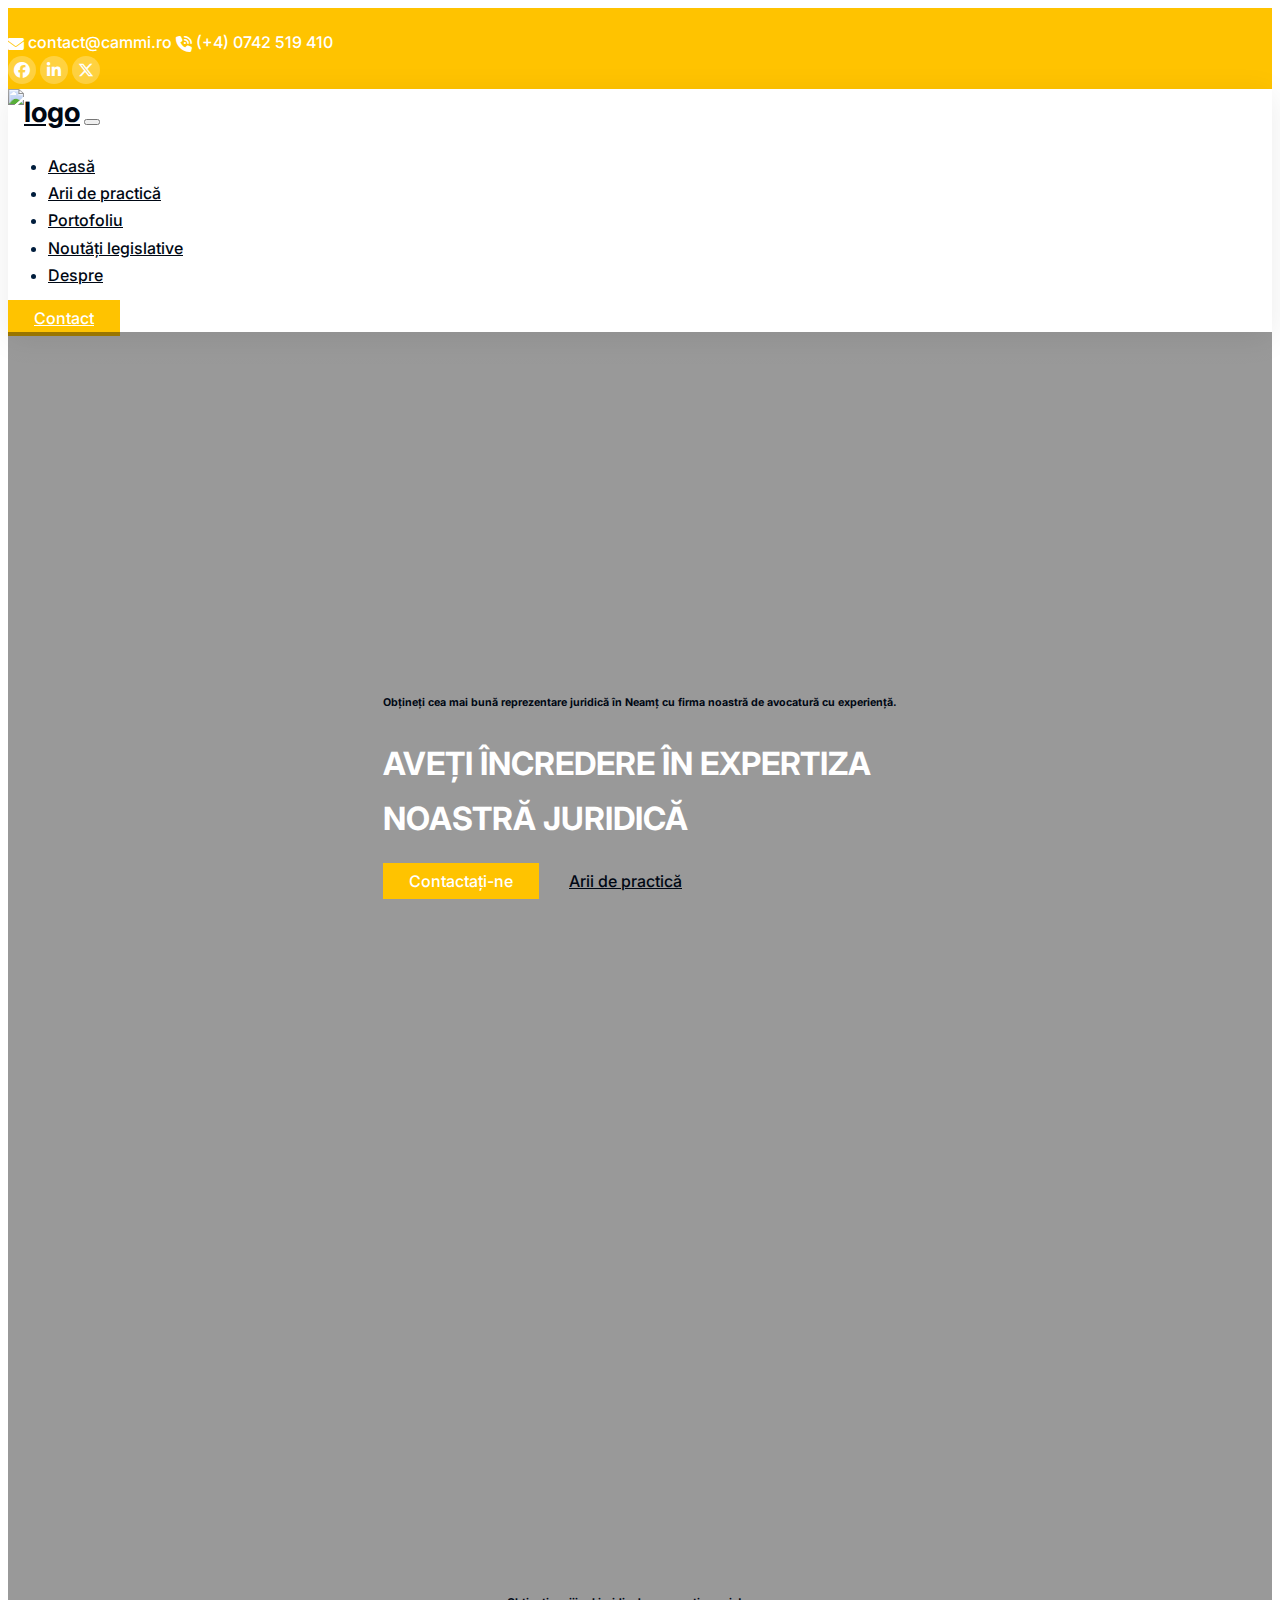
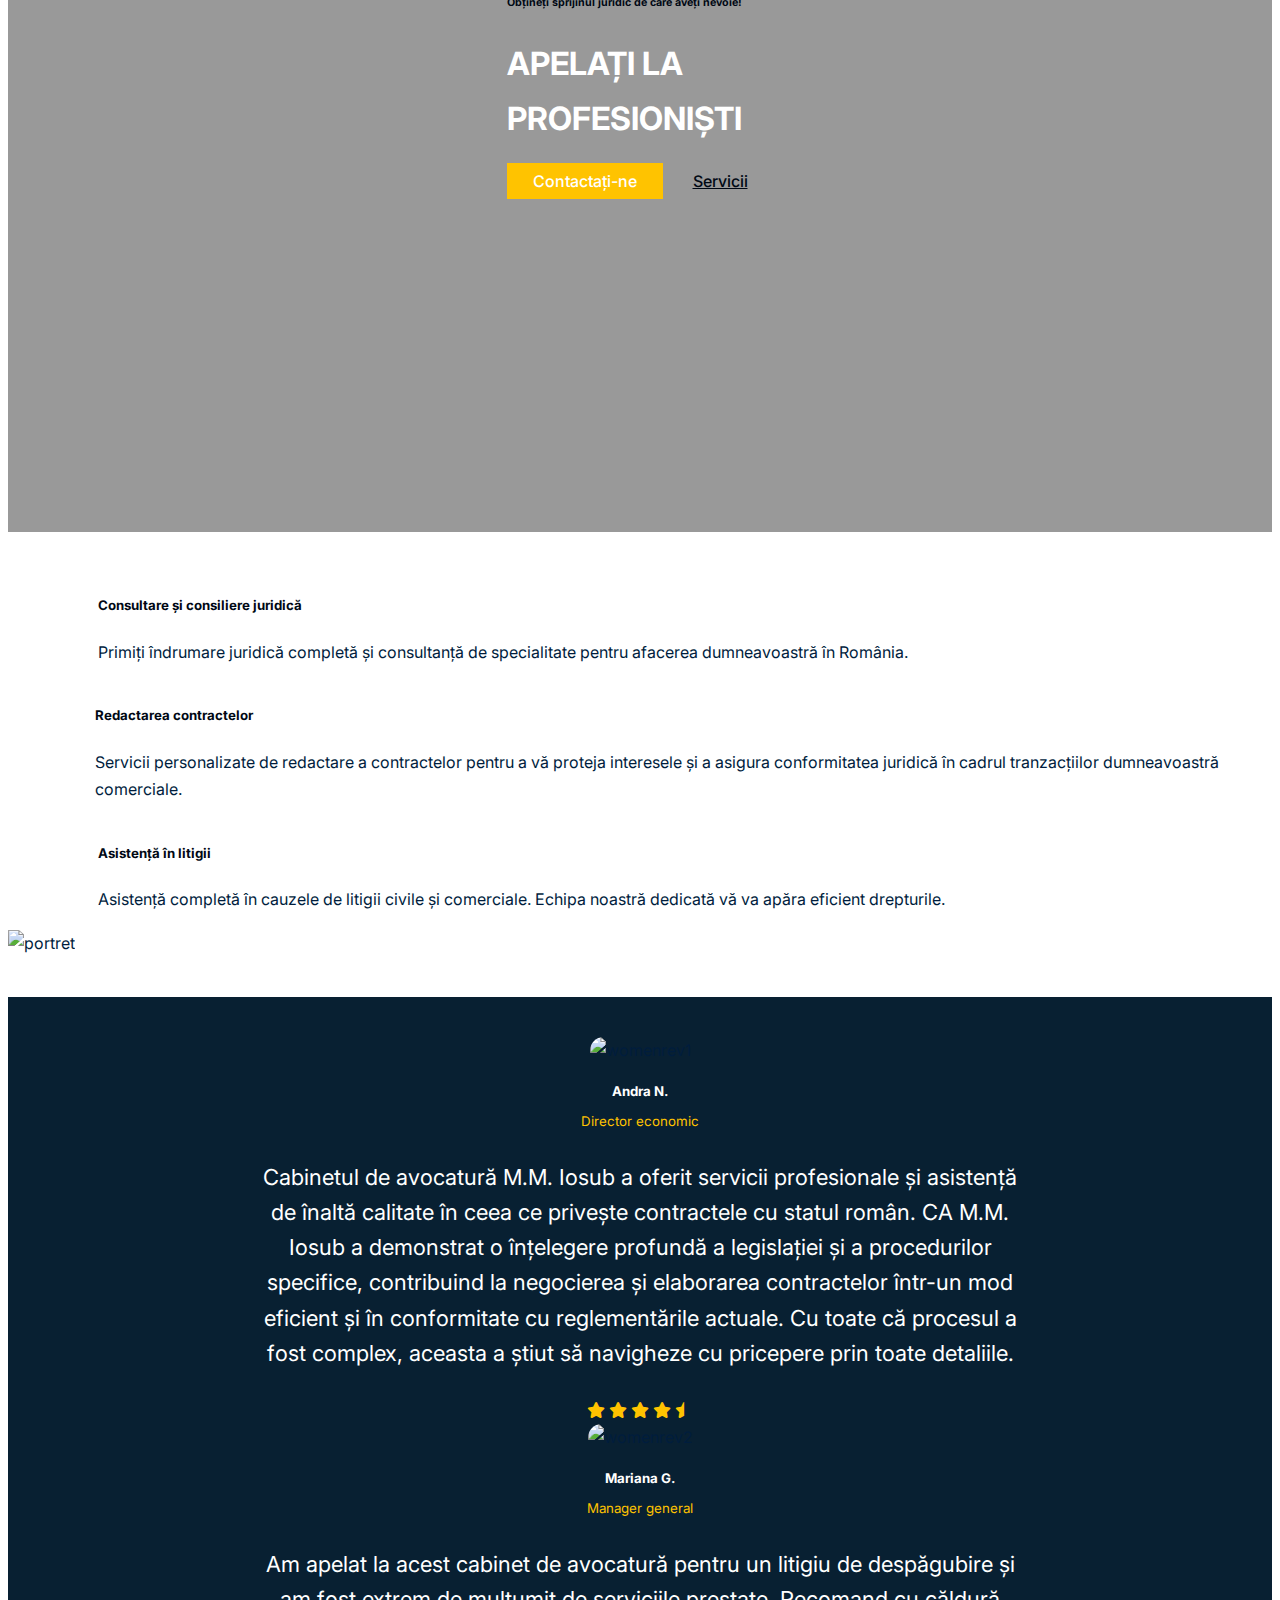
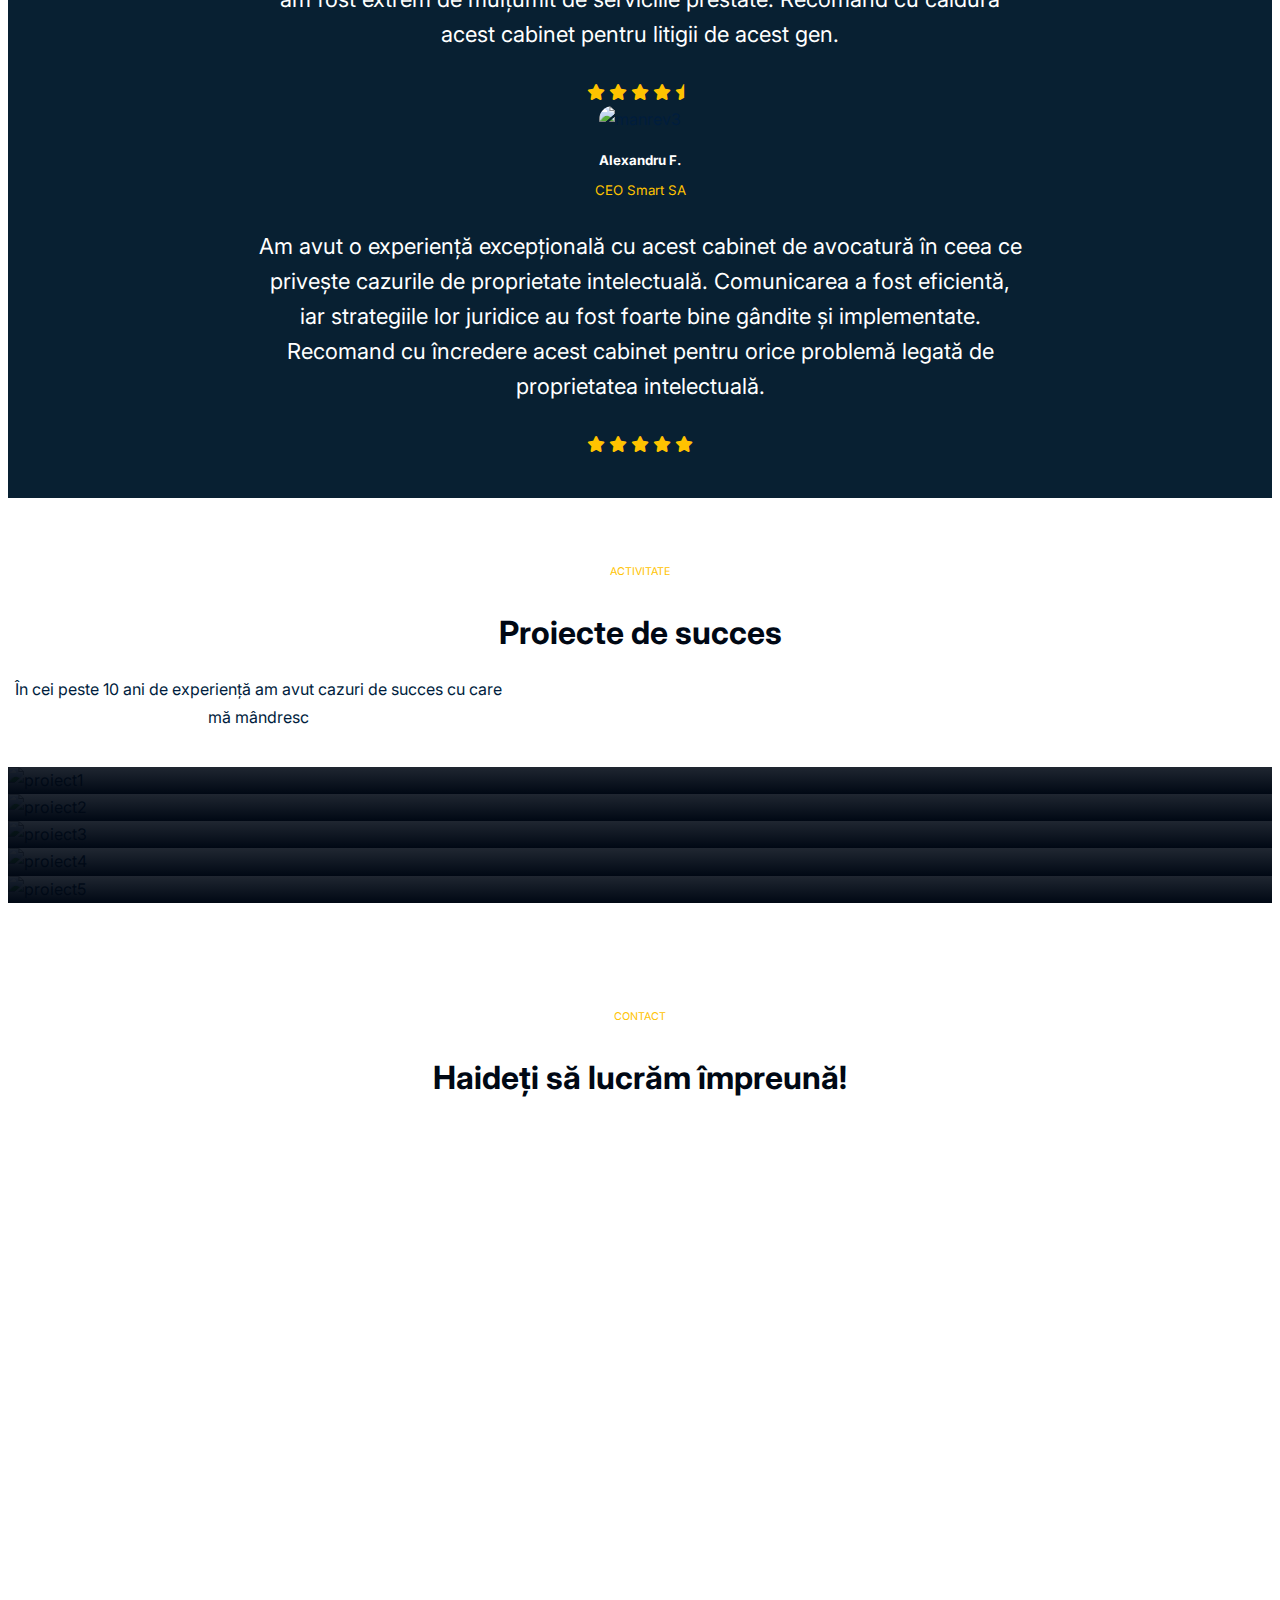
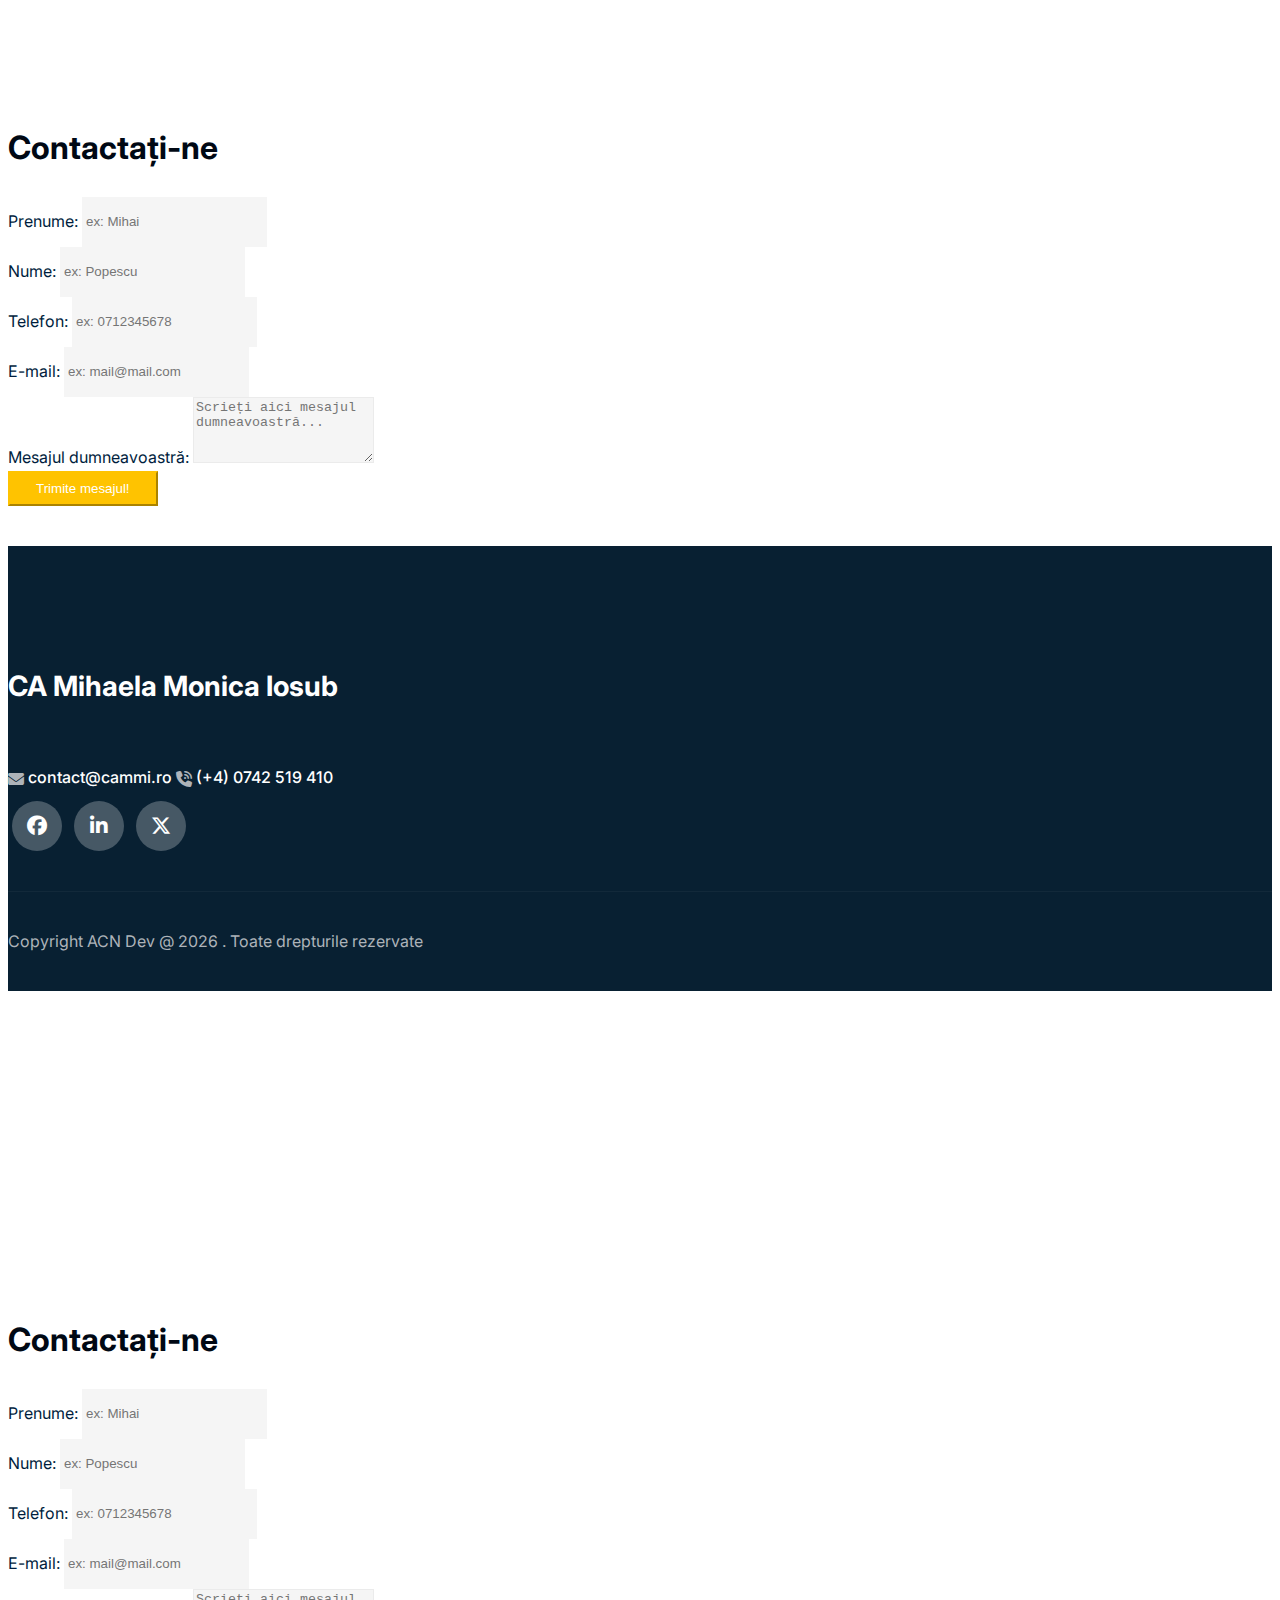
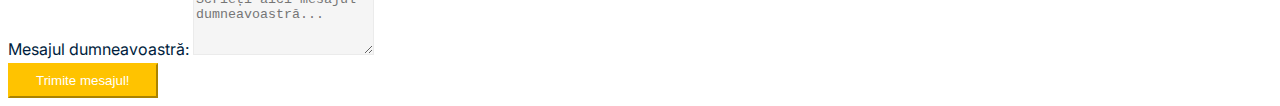
==== index.html @ 076b81bb "Add files via upload" ====
<!DOCTYPE html>
<html lang="en">
  <head>
    <meta charset="UTF-8" />
    <meta name="viewport" content="width=device-width, initial-scale=1" />
    <title>Cabinet avocat Monica Mihaela Iosub</title>
    <link rel="shortcut icon" href="favicon.ico" type="image/x-icon" />
    <!-- CSS files -->
    <!-- Bootstrap -->
    <link rel="stylesheet" href="css/bootstrap.min.css" />
    <!-- Owl slider -->
    <link rel="stylesheet" href="css/owl.carousel.min.css" />
    <link rel="stylesheet" href="css/owl.theme.default.min.css" />
    <!-- Font Awesome -->
    <link
      rel="stylesheet"
      href="https://cdnjs.cloudflare.com/ajax/libs/font-awesome/6.5.1/css/all.min.css"
    />
    <!-- Custom CSS -->
    <link rel="stylesheet" href="css/style.css" />
  </head>

  <body data-bs-spy="scroll" data-bs-target=".navbar" data-bs-offset="70">
    <!-- TOP NAV -->
    <div class="top-nav" id="home">
      <div class="container">
        <div class="row justify-content-between">
          <div class="col-auto">
            <p><i class="fa-solid fa-envelope"></i></p>
            <a href="mailto:contact@cammi.ro">contact@cammi.ro</a>
            <p>
              <i class="fa-solid fa-phone-volume"></i>
              <a href="tel:+40742519410"> (+4) 0742 519 410</a>
            </p>
          </div>
          <div class="col-auto social-icons">
            <a href="https://www.facebook.com/"
              ><i class="fa-brands fa-facebook"></i
            ></a>
            <a href="https://www.linkedin.com/"
              ><i class="fa-brands fa-linkedin-in"></i
            ></a>
            <a href="https://twitter.com/"
              ><i class="fa-brands fa-x-twitter"></i
            ></a>
          </div>
        </div>
      </div>
    </div>
    <!-- End TOP NAV -->

    <!-- BOTTOM NAV -->
    <nav class="navbar navbar-expand-lg navbar-light bg-white sticky-top">
      <div class="container">
        <a class="navbar-brand" href="#">
          <img src="/assets/logo2.jpeg" alt="logo" width="80" height="76"
        /></a>
        <button
          class="navbar-toggler"
          type="button"
          data-bs-toggle="collapse"
          data-bs-target="#navbarNav"
          aria-controls="navbarNav"
          aria-expanded="false"
          aria-label="Toggle navigation"
        >
          <span class="navbar-toggler-icon"></span>
        </button>
        <div class="collapse navbar-collapse" id="navbarNav">
          <ul class="navbar-nav ms-auto">
            <li class="nav-item">
              <a class="nav-link" href="index.html">Acasă</a>
            </li>
            <li class="nav-item">
              <a class="nav-link" href="/src/practicalareas.html"
                >Arii de practică</a
              >
            </li>
            <li class="nav-item">
              <a class="nav-link" href="/src/portofolio.html">Portofoliu</a>
            </li>
            <li class="nav-item">
              <a class="nav-link" href="/src/legislativenews.html"
                >Noutăți legislative</a
              >
            </li>
            <li class="nav-item">
              <a class="nav-link" href="/src/about.html">Despre</a>
            </li>
          </ul>
          <a
            href="#"
            data-bs-toggle="modal"
            data-bs-target="#contactModal"
            class="btn btn-brand ms-lg-3"
            >Contact</a
          >
        </div>
      </div>
    </nav>
    <!-- End BOTTOM NAV -->

    <!-- SLIDER -->
    <div class="owl-carousel owl-theme hero-slider">
      <div class="slide slide1">
        <div class="container">
          <div class="row">
            <div class="col-12 text-center text-white">
              <h6 class="text-white text-uppercase">
                Obțineți cea mai bună reprezentare juridică în Neamț cu firma
                noastră de avocatură cu experiență.
              </h6>
              <h1 class="display-3 my-4">
                AVEȚI ÎNCREDERE ÎN EXPERTIZA<br />NOASTRĂ JURIDICĂ
              </h1>
              <a
                data-bs-toggle="modal"
                data-bs-target="#contactModal"
                class="btn btn-brand"
                >Contactați-ne</a
              >
              <a
                href="/src/practicalareas.html"
                class="btn btn-outline-light ms-3"
                >Arii de practică</a
              >
            </div>
          </div>
        </div>
      </div>
      <div class="slide slide2">
        <div class="container">
          <div class="row">
            <div class="col-12 col-lg-10 offset-lg-1 text-white">
              <h6 class="text-white text-uppercase">
                Obțineți sprijinul juridic de care aveți nevoie!
              </h6>
              <h1 class="display-3 my-4">Apelați la <br />Profesioniști</h1>
              <a
                data-bs-toggle="modal"
                data-bs-target="#contactModal"
                class="btn btn-brand"
                >Contactați-ne</a
              >
              <a href="#" class="btn btn-outline-light ms-3">Servicii</a>
            </div>
          </div>
        </div>
      </div>
    </div>
    <!-- End SLIDER -->

    <!-- ABOUT -->
    <section id="about">
      <div class="container">
        <div class="row justify-content-center">
          <div class="col-lg-6 py-4">
            <div class="row">
              <div class="col-12">
                <div class="info-box">
                  <img src="/assets/logos/icon1.png" alt="" />
                  <div class="ms-4">
                    <h5>Consultare și consiliere juridică</h5>
                    <p>
                      Primiți îndrumare juridică completă și consultanță de
                      specialitate pentru afacerea dumneavoastră în România.
                    </p>
                  </div>
                </div>
              </div>
              <div class="col-12 mt-4">
                <div class="info-box">
                  <img src="assets/logos/icon2.png" alt="" />
                  <div class="ms-4">
                    <h5>Redactarea contractelor</h5>
                    <p>
                      Servicii personalizate de redactare a contractelor pentru
                      a vă proteja interesele și a asigura conformitatea
                      juridică în cadrul tranzacțiilor dumneavoastră comerciale.
                    </p>
                  </div>
                </div>
              </div>
              <div class="col-12 mt-4">
                <div class="info-box">
                  <img src="assets/logos/icon3.png" alt="" />
                  <div class="ms-4">
                    <h5>Asistență în litigii</h5>
                    <p>
                      Asistență completă în cauzele de litigii civile și
                      comerciale. Echipa noastră dedicată vă va apăra eficient
                      drepturile.
                    </p>
                  </div>
                </div>
              </div>
            </div>
          </div>
          <div class="col-lg-4">
            <img src="/assets/about.jpg" alt="portret" />
          </div>
        </div>
      </div>
    </section>
    <!-- End ABOUT -->

    <!-- How we work -->
    <!-- 
  1. Sunați la: (+4) 0742 519 410
  2. Discutăm întrebarea dvs. juridică sau trimiteți-o online. Toate informațiile pe care le furnizați vor fi păstrate confidențiale în cea mai mare măsură posibilă conform legii.
  3. În baza informațiilor și documentelor vă oferim soluția optimă pentru fiecare caz.
    -->

    <!-- /.block-container -->

    <!-- MILESTONE -->
    <!-- <section id="milestone">
      <div class="container">
        <div class="row text-center justify-content-center gy-4">
          <div class="col-lg-2 col-sm-6">
            <h1 class="display-4">90K+</h1>
            <p class="mb-0">Happy Clients</p>
          </div>
          <div class="col-lg-2 col-sm-6">
            <h1 class="display-4">45M</h1>
            <p class="mb-0">Lines of code</p>
          </div>
          <div class="col-lg-2 col-sm-6">
            <h1 class="display-4">190</h1>
            <p class="mb-0">Total Downloads</p>
          </div>
          <div class="col-lg-2 col-sm-6">
            <h1 class="display-4">380K</h1>
            <p class="mb-0">YouTube Subscribers</p>
          </div>
        </div>
      </div>
    </section> -->
    <!-- End MILESTONE -->

    <!-- REVIEWS -->
    <section class="bg-light" id="reviews">
      <div class="owl-theme owl-carousel reviews-slider container">
        <div class="review">
          <div class="person">
            <img src="/assets/reviews/review1.jpg" alt="womenrev1" />
            <h5>Andra N.</h5>
            <small>Director economic</small>
          </div>
          <h3>
            Cabinetul de avocatură M.M. Iosub a oferit servicii profesionale și
            asistență de înaltă calitate în ceea ce privește contractele cu
            statul român. CA M.M. Iosub a demonstrat o înțelegere profundă a
            legislației și a procedurilor specifice, contribuind la negocierea
            și elaborarea contractelor într-un mod eficient și în conformitate
            cu reglementările actuale. Cu toate că procesul a fost complex,
            aceasta a știut să navigheze cu pricepere prin toate detaliile.
          </h3>
          <div class="stars">
            <i class="fa-solid fa-star"></i>
            <i class="fa-solid fa-star"></i>
            <i class="fa-solid fa-star"></i>
            <i class="fa-solid fa-star"></i>
            <i class="fa-solid fa-star-half"></i>
          </div>
        </div>
        <div class="review">
          <div class="person">
            <img src="assets/reviews/review2.jpg" alt="womenrev2" />
            <h5>Mariana G.</h5>
            <small>Manager general</small>
          </div>
          <h3>
            Am apelat la acest cabinet de avocatură pentru un litigiu de
            despăgubire și am fost extrem de mulțumit de serviciile prestate.
            Recomand cu căldură acest cabinet pentru litigii de acest gen.
          </h3>
          <div class="stars">
            <i class="fa-solid fa-star"></i>
            <i class="fa-solid fa-star"></i>
            <i class="fa-solid fa-star"></i>
            <i class="fa-solid fa-star"></i>
            <i class="fa-solid fa-star-half"></i>
          </div>
        </div>
        <div class="review">
          <div class="person">
            <img src="assets/reviews/review3.jpg" alt="manrev3" />
            <h5>Alexandru F.</h5>
            <small>CEO Smart SA</small>
          </div>
          <h3>
            Am avut o experiență excepțională cu acest cabinet de avocatură în
            ceea ce privește cazurile de proprietate intelectuală. Comunicarea a
            fost eficientă, iar strategiile lor juridice au fost foarte bine
            gândite și implementate. Recomand cu încredere acest cabinet pentru
            orice problemă legată de proprietatea intelectuală.
          </h3>
          <div class="stars">
            <i class="fa-solid fa-star"></i>
            <i class="fa-solid fa-star"></i>
            <i class="fa-solid fa-star"></i>
            <i class="fa-solid fa-star"></i>
            <i class="fa-solid fa-star"></i>
          </div>
        </div>
      </div>
    </section>
    <!-- End REVIEWS -->

    <!-- PORTOFOLIU -->
    <section class="bg-light" id="portfolio">
      <div class="container">
        <div class="row">
          <div class="col-12">
            <div class="intro">
              <h6>Activitate</h6>
              <h1>Proiecte de succes</h1>
              <p class="mx-auto">
                În cei peste 10 ani de experiență am avut cazuri de succes cu
                care mă mândresc
              </p>
            </div>
          </div>
        </div>
      </div>
      <div id="projects-slider" class="owl-theme owl-carousel">
        <div class="project">
          <div class="overlay"></div>
          <img src="assets/backgrounds/Project1.jpg" alt="proiect1" />
          <div class="content">
            <h2>Contract de închiriere</h2>
            <h6>2020</h6>
          </div>
        </div>
        <div class="project">
          <div class="overlay"></div>
          <img src="assets/backgrounds/Project2.jpg" alt="proiect2" />
          <div class="content">
            <h2>Divorț</h2>
            <h6>2016</h6>
          </div>
        </div>
        <div class="project">
          <div class="overlay"></div>
          <img src="assets/backgrounds/project3.jpg" alt="proiect3" />
          <div class="content">
            <h2>Contravenție</h2>
            <h6>2016</h6>
          </div>
        </div>
        <div class="project">
          <div class="overlay"></div>
          <img src="assets/backgrounds/project4.jpg" alt="proiect4" />
          <div class="content">
            <h2>Practică judiciară CEDO</h2>
            <h6>2021</h6>
          </div>
        </div>
        <div class="project">
          <div class="overlay"></div>
          <img src="assets/backgrounds/project5.jpg" alt="proiect5" />
          <div class="content">
            <h2>Insolvență</h2>
            <h6>2023</h6>
          </div>
        </div>
      </div>
    </section>
    <!-- End PORTOFOLIU -->

    <!-- CALL TO ACTION -->
    <section id="calltoaction" class="text-center bg-body">
      <div class="container">
        <div class="row">
          <div class="col-12">
            <div class="intro">
              <h6>Contact</h6>
              <h1>Haideți să lucrăm împreună!</h1>
            </div>
          </div>
        </div>
        <div class="container-fluid">
          <div class="row gy-4">
            <div class="col-lg-4 col-sm-12">
              <iframe
                src="https://www.google.com/maps/embed?pb=!1m18!1m12!1m3!1d2724.48813961358!2d26.3641474767041!3d46.93244443428723!2m3!1f0!2f0!3f0!3m2!1i1024!2i768!4f13.1!3m3!1m2!1s0x473555d77e386ff9%3A0xfffb6223072868d6!2sAvocat%20Monica%20Mihaela%20Iosub!5e0!3m2!1sro!2sro!4v1706018983830!5m2!1sro!2sro"
                min-width="450"
                height="550"
                style="border: 0"
                allowfullscreen=""
                loading="lazy"
                referrerpolicy="no-referrer-when-downgrade"
              ></iframe>
              <div></div>
            </div>
            <div class="col-lg-8">
              <form class="p-lg-5 col-12 row g-3">
                <div>
                  <h1>Contactați-ne</h1>
                </div>
                <div class="col-lg-6 text-start">
                  <label for="userFirstname" class="form-label">Prenume:</label>
                  <input
                    type="text"
                    class="form-control"
                    placeholder="ex: Mihai"
                    id="userFirstname"
                    aria-describedby="emailHelp"
                  />
                </div>
                <div class="col-lg-6 text-start">
                  <label for="userSecondName" class="form-label">Nume:</label>
                  <input
                    type="text"
                    class="form-control"
                    placeholder="ex: Popescu"
                    id="userSecondName"
                    aria-describedby="emailHelp"
                  />
                </div>
                <div class="col-lg-6 text-start">
                  <label for="userPhone" class="form-label">Telefon:</label>
                  <input
                    type="text"
                    class="form-control"
                    placeholder="ex: 0712345678"
                    id="userPhone"
                    aria-describedby="emailHelp"
                  />
                </div>
                <div class="col-lg-6 text-start">
                  <label for="userEmail" class="form-label">E-mail:</label>
                  <input
                    type="email"
                    class="form-control"
                    placeholder="ex: mail@mail.com"
                    id="userEmail"
                    aria-describedby="emailHelp"
                  />
                </div>
                <div class="col-12 text-start">
                  <label for="exampleInputEmail1" class="form-label"
                    >Mesajul dumneavoastră:</label
                  >
                  <textarea
                    name=""
                    placeholder="Scrieți aici mesajul dumneavoastră..."
                    class="form-control"
                    id=""
                    rows="4"
                  ></textarea>
                </div>

                <div class="col-12">
                  <button type="submit" class="btn btn-brand">
                    Trimite mesajul!
                  </button>
                </div>
              </form>
            </div>
          </div>
        </div>
      </div>
    </section>
    <!-- End CALL TO ACTION -->

    <!-- FOOTER -->
    <footer>
      <div class="footer-top text-center">
        <div class="container">
          <div class="row justify-content-center">
            <div class="col-lg-6 text-center">
              <h4 class="navbar-brand">CA Mihaela Monica Iosub</h4>
              <div class="footer-contact">
                <p><i class="fa-solid fa-envelope"></i></p>
                <a href="mailto:contact@cammi.ro">contact@cammi.ro</a>
                <p>
                  <i class="fa-solid fa-phone-volume"></i>
                  <a href="tel:+40742519410"> (+4) 0742 519 410</a>
                </p>
              </div>
              <div class="col-auto social-icons">
                <a href="https://www.facebook.com/"
                  ><i class="fa-brands fa-facebook"></i
                ></a>
                <a href="https://www.linkedin.com/"
                  ><i class="fa-brands fa-linkedin-in"></i
                ></a>
                <a href="https://twitter.com/"
                  ><i class="fa-brands fa-x-twitter"></i
                ></a>
              </div>
            </div>
          </div>
        </div>
      </div>
      <div class="footer-bottom text-center">
        <p class="mb-0">
          Copyright ACN Dev @
          <span id="copyright">
            <script>
              document
                .getElementById("copyright")
                .appendChild(document.createTextNode(new Date().getFullYear()));
            </script> </span
          >. Toate drepturile rezervate
        </p>
      </div>
    </footer>
    <!-- End FOOTER -->

    <!--Contact MODAL -->
    <div
      class="modal fade"
      id="contactModal"
      tabindex="-1"
      aria-labelledby="contactModalLabel"
      aria-hidden="true"
    >
      <div class="modal-dialog modal-dialog-centered modal-xl">
        <div class="modal-content">
          <div class="modal-body p-0">
            <div class="container-fluid">
              <div class="row gy-4">
                <div
                  class="col-lg-4 col-sm-12 bg-cover"
                  style="
                    background-image: url(assets/c2.jpg);
                    min-height: 300px;
                  "
                >
                  <div></div>
                </div>
                <div class="col-lg-8">
                  <form class="p-lg-5 col-12 row g-3">
                    <div>
                      <h1>Contactați-ne</h1>
                      <!-- <p>
                        Fell free to contact us and we will get back to you as
                        soon as possible
                      </p> -->
                    </div>
                    <div class="col-lg-6">
                      <label for="userFirstname" class="form-label"
                        >Prenume:</label
                      >
                      <input
                        type="text"
                        class="form-control"
                        placeholder="ex: Mihai"
                        id="userFirstname"
                        aria-describedby="emailHelp"
                      />
                    </div>
                    <div class="col-lg-6">
                      <label for="userSecondName" class="form-label"
                        >Nume:</label
                      >
                      <input
                        type="text"
                        class="form-control"
                        placeholder="ex: Popescu"
                        id="userSecondName"
                        aria-describedby="emailHelp"
                      />
                    </div>
                    <div class="col-lg-6">
                      <label for="userPhone" class="form-label">Telefon:</label>
                      <input
                        type="text"
                        class="form-control"
                        placeholder="ex: 0712345678"
                        id="userPhone"
                        aria-describedby="emailHelp"
                      />
                    </div>
                    <div class="col-lg-6">
                      <label for="userEmail" class="form-label">E-mail:</label>
                      <input
                        type="email"
                        class="form-control"
                        placeholder="ex: mail@mail.com"
                        id="userEmail"
                        aria-describedby="emailHelp"
                      />
                    </div>
                    <div class="col-12">
                      <label for="exampleInputEmail1" class="form-label"
                        >Mesajul dumneavoastră:</label
                      >
                      <textarea
                        name=""
                        placeholder="Scrieți aici mesajul dumneavoastră..."
                        class="form-control"
                        id=""
                        rows="4"
                      ></textarea>
                    </div>

                    <div class="col-12">
                      <button type="submit" class="btn btn-brand">
                        Trimite mesajul!
                      </button>
                    </div>
                  </form>
                </div>
              </div>
            </div>
          </div>
        </div>
      </div>
    </div>
    <!-- End CONTACT MODAL -->

    <!-- SCRIPTS -->
    <script src="js/jquery.min.js"></script>
    <script src="js/bootstrap.bundle.min.js"></script>
    <script src="js/owl.carousel.min.js"></script>
    <script src="js/app.js"></script>
    <!-- End SCRIPTS-->
  </body>
</html>
---- css/style.css ----
@import url("https://fonts.googleapis.com/css2?family=Inter:wght@400;500;600;700&display=swap");

:root {
  --brand: #ffc300;
  --dark: #000814;
  --body: #001d3d;
  --border: rgba(0, 0, 0, 0.08);
  --shadow: 0px 6px 30px rgba(0, 0, 0, 0.08);
}

body {
  font-family: "Inter", sans-serif;
  color: var(--body);
  line-height: 1.7;
}

h1,
h2,
h3,
h4,
h5,
h6,
.display-1,
.display-2,
.display-3,
.display-4 {
  font-weight: 700;
  color: var(--dark);
}

.bg-cover {
  background-size: cover;
  background-position: center;
  background-repeat: no-repeat;
}

img {
  width: 100%;
}

a {
  color: var(--dark);
  transition: all 0.4s ease;
  font-weight: 500;
}

a:hover {
  color: var(--brand);
}

section {
  padding-top: 40px;
  padding-bottom: 40px;
}

.text-brand {
  color: var(--brand) !important;
}

.hero-slider .owl-prev,
.hero-slider .owl-next {
  background-color: rgba(255, 255, 255, 0.3) !important;
  width: 60px !important;
  height: 60px !important;
  display: block;
  display: grid;
  place-items: center;
  color: #fff !important;
  border-radius: 100px;
  line-height: 0;
  border-radius: 100px !important;
  position: absolute;
  top: 50%;
  font-weight: 600 !important;
  font-size: 12px !important;
  transition: all 0.4s ease;
  margin-top: -30px !important;
}

.owl-prev {
  left: 0;
}
.owl-next {
  right: 0;
}

.hero-slider .owl-prev:hover,
.hero-slider .owl-next:hover {
  background-color: var(--brand) !important;
}

.owl-dot.active span {
  background-color: var(--brand) !important;
}

/* slide */
.slide {
  min-height: 100vh;
  display: flex;
  align-items: center;
  justify-content: center;
  position: relative;
}

.slide1 {
  background: linear-gradient(rgba(0, 0, 0, 0.4), rgba(0, 0, 0, 0.4)),
    url(../assets/backgrounds/banner1.jpeg);
  background-size: cover;
  background-position: center;
  background-repeat: no-repeat;
}

.slide2 {
  background: linear-gradient(rgba(0, 0, 0, 0.4), rgba(0, 0, 0, 0.4)),
    url(../assets/backgrounds/banner3.jpeg);
  background-size: cover;
  background-position: center;
  background-repeat: no-repeat;
}

.slide .display-3 {
  text-transform: uppercase;
  color: #fff;
}

/* navbar */
.top-nav {
  background-color: var(--brand);
  color: #fff;
  padding-top: 5px;
  padding-bottom: 5px;
}

.top-nav p {
  display: inline-block;
  margin-bottom: 0;
}

.top-nav span,
.top-nav i {
  vertical-align: middle;
}

.top-nav a {
  color: #fff;
  text-decoration: none;
}

.navbar {
  box-shadow: var(--shadow);
}

.social-icons a {
  width: 28px;
  height: 28px;
  display: inline-flex;
  color: #fff;
  background-color: rgba(255, 255, 255, 0.25);
  text-decoration: none;
  align-items: center;
  justify-content: center;
  border-radius: 100px;
}

.social-icons a:hover {
  background-color: #fff;
  color: var(--brand);
}

.navbar .navbar-nav .nav-link {
  color: var(--dark);
}

.navbar .navbar-nav .nav-link:hover {
  color: var(--brand);
}

.navbar .navbar-nav .nav-link.active {
  color: var(--brand);
}

.navbar-brand {
  font-size: 28px;
  font-weight: 700;
}

.btn {
  padding: 8px 26px;
}

.btn-brand {
  border-color: var(--brand);
  background-color: var(--brand);
  color: #fff;
}

.btn-brand:hover {
  background-color: #ffd60a;
  border-color: #ffd60a;
  color: #fff;
}

.intro {
  margin-bottom: 36px;
  text-align: center;
}

.intro p {
  max-width: 500px;
}
.intro h6 {
  color: var(--brand);
  font-weight: 400;
  text-transform: uppercase;
}

.intro h1 {
  margin-top: 15px;
  margin-bottom: 15px;
}

.info-box {
  align-items: center;
  display: flex;
}

.info-box img {
  width: 90px;
}

.steps {
  align-items: center;
  display: flex;
}
.steps h1 {
  font-weight: 700;
}

#milestone {
  background: linear-gradient(
      rgba(255, 187, 41, 0.85),
      rgba(255, 187, 41, 0.775)
    ),
    url(../img/bg_banner1.jpg);
  background-size: cover;
  background-position: center;
  background-repeat: no-repeat;
}

#milestone h1,
#milestone p {
  color: #fff;
}

.service {
  padding: 32px;
  background-color: #fff;
  box-shadow: var(--shadow);
}

.service h5 {
  margin-top: 24px;
  margin-bottom: 14px;
}

.service img {
  width: 90px;
}

.project {
  position: relative;
  overflow: hidden;
  z-index: 2;
}

.project h6 {
  font-weight: 400;
}

.project h6::before {
  content: "";
  height: 2px;
  width: 30px;
  display: inline-block;
  background: var(--brand);
  vertical-align: middle;
  margin-right: 10px;
}

.project .overlay {
  width: 100%;
  height: 220px;
  position: absolute;
  bottom: 0;
  left: 0;
  background: linear-gradient(
    180deg,
    rgba(255, 76, 41, 0) 0%,
    var(--dark) 100%
  );
}

.project .content {
  position: absolute;
  left: 10%;
  bottom: 10%;
}

.project h2,
.project h6 {
  color: #fff;
}

.team-member {
  text-align: center;
}

.team-member .image {
  position: relative;
  z-index: 2;
  overflow: hidden;
}

.team-member .overlay {
  width: 100%;
  height: 100%;
  position: absolute;
  left: 0;
  top: -10%;
  background-color: rgba(255, 187, 41, 0.7);
  opacity: 0;
  transition: all 0.4s ease;
}

.team-member h5 {
  margin-top: 16px;
  margin-bottom: 4px;
}

.team-member .social-icons {
  position: absolute;
  top: 60%;
  left: 50%;
  transform: translate(-50%, -50%);
  z-index: 2;
  opacity: 0;
  transition: all 0.4s ease;
}

.team-member .social-icons a {
  width: 40px;
  height: 40px;
}

.team-member:hover .social-icons {
  top: 50%;
  opacity: 1;
}

.team-member:hover .overlay {
  top: 0%;
  opacity: 1;
}

#reviews {
  background: linear-gradient(
      -90deg,
      rgba(8, 32, 50, 0.8),
      rgba(8, 32, 50, 0.8)
    ),
    url(../assets/backgrounds/banner1.jpeg), #082032;
  background-size: cover;
  background-position: center;
  background-repeat: no-repeat;
}

.review {
  text-align: center;
  z-index: 2;
  position: relative;
  margin: 15px;
  max-width: 768px;
  margin: auto;
}

.review img {
  width: 80px !important;
  height: 80px;
  border-radius: 100px;
  margin: auto;
}

.review h5 {
  margin-top: 16px;
  margin-bottom: 4px;
  color: #fff;
}

.review h3 {
  margin-top: 26px;
  margin-bottom: 26px;
  font-size: 22px;
  color: #fff;
  font-weight: 400;
  line-height: 1.6;
}

.review small {
  color: var(--brand);
}

.review .stars {
  color: var(--brand);
}

.blog-post {
  position: relative;
  background-color: #fff;
  box-shadow: var(--shadow);
}

.blog-post .content {
  padding: 32px;
}

.blog-post a {
  position: absolute;
  top: 20px;
  left: 20px;
  background-color: var(--brand);
  padding: 2px 12px;
  border-radius: 100px;
  text-decoration: none;
  color: #fff;
}

.blog-post h5 {
  margin-top: 12px;
  margin-bottom: 12px;
}

.blog-post small {
  text-transform: uppercase;
  color: var(--brand);
  text-decoration: underline;
}

footer {
  background: linear-gradient(0deg, rgba(8, 32, 50, 0.9), rgba(8, 32, 50, 0.9)),
    url(../assets/backgrounds/banner1.jpeg), #082032;
  background-size: cover;
  background-position: center;
  background-repeat: no-repeat;
}

footer .footer-top {
  padding-top: 80px;
  padding-bottom: 40px;
}

.footer-bottom {
  border-top: 1px solid rgba(255, 255, 255, 0.043);
  padding-bottom: 20px;
  padding-top: 20px;
}

footer .navbar-brand {
  color: #fff;
}

footer p {
  color: #adb3b9;
}

.footer-contact p {
  display: inline-block;
  margin-bottom: 10px;
}

.footer-contact span,
.footer-contact i {
  vertical-align: middle;
}

.footer-contact a {
  color: #fff;
  text-decoration: none;
}
.footer-contact a:hover {
  color: var(--brand);
}

footer .social-icons a {
  width: 50px;
  height: 50px;
  font-size: 20px;
  margin-left: 4px;
  margin-right: 4px;
}

input.form-control {
  border-color: transparent;
  height: 44px;
}

.form-control {
  background-color: rgba(0, 0, 0, 0.04);
  border-color: rgba(0, 0, 0, 0.04);
}

.form-control:focus {
  box-shadow: none;
  border-color: var(--brand);
}

.how-it-works ol {
  counter-reset: listNumbering;
  list-style: none;
  padding-left: 0;
}
.how-it-works ol li {
  counter-increment: listNumbering;
  position: relative;
  margin-bottom: 30px;
  min-height: 64px;
  padding-left: 56px;
  width: 50%;
  float: left;
}

.big-number-yellow {
  color: yellow;
  content: "";
}

.big-number-red {
  color: red;
  content: "";
}

.big-number-blue {
  color: blue;
  content: "";
}
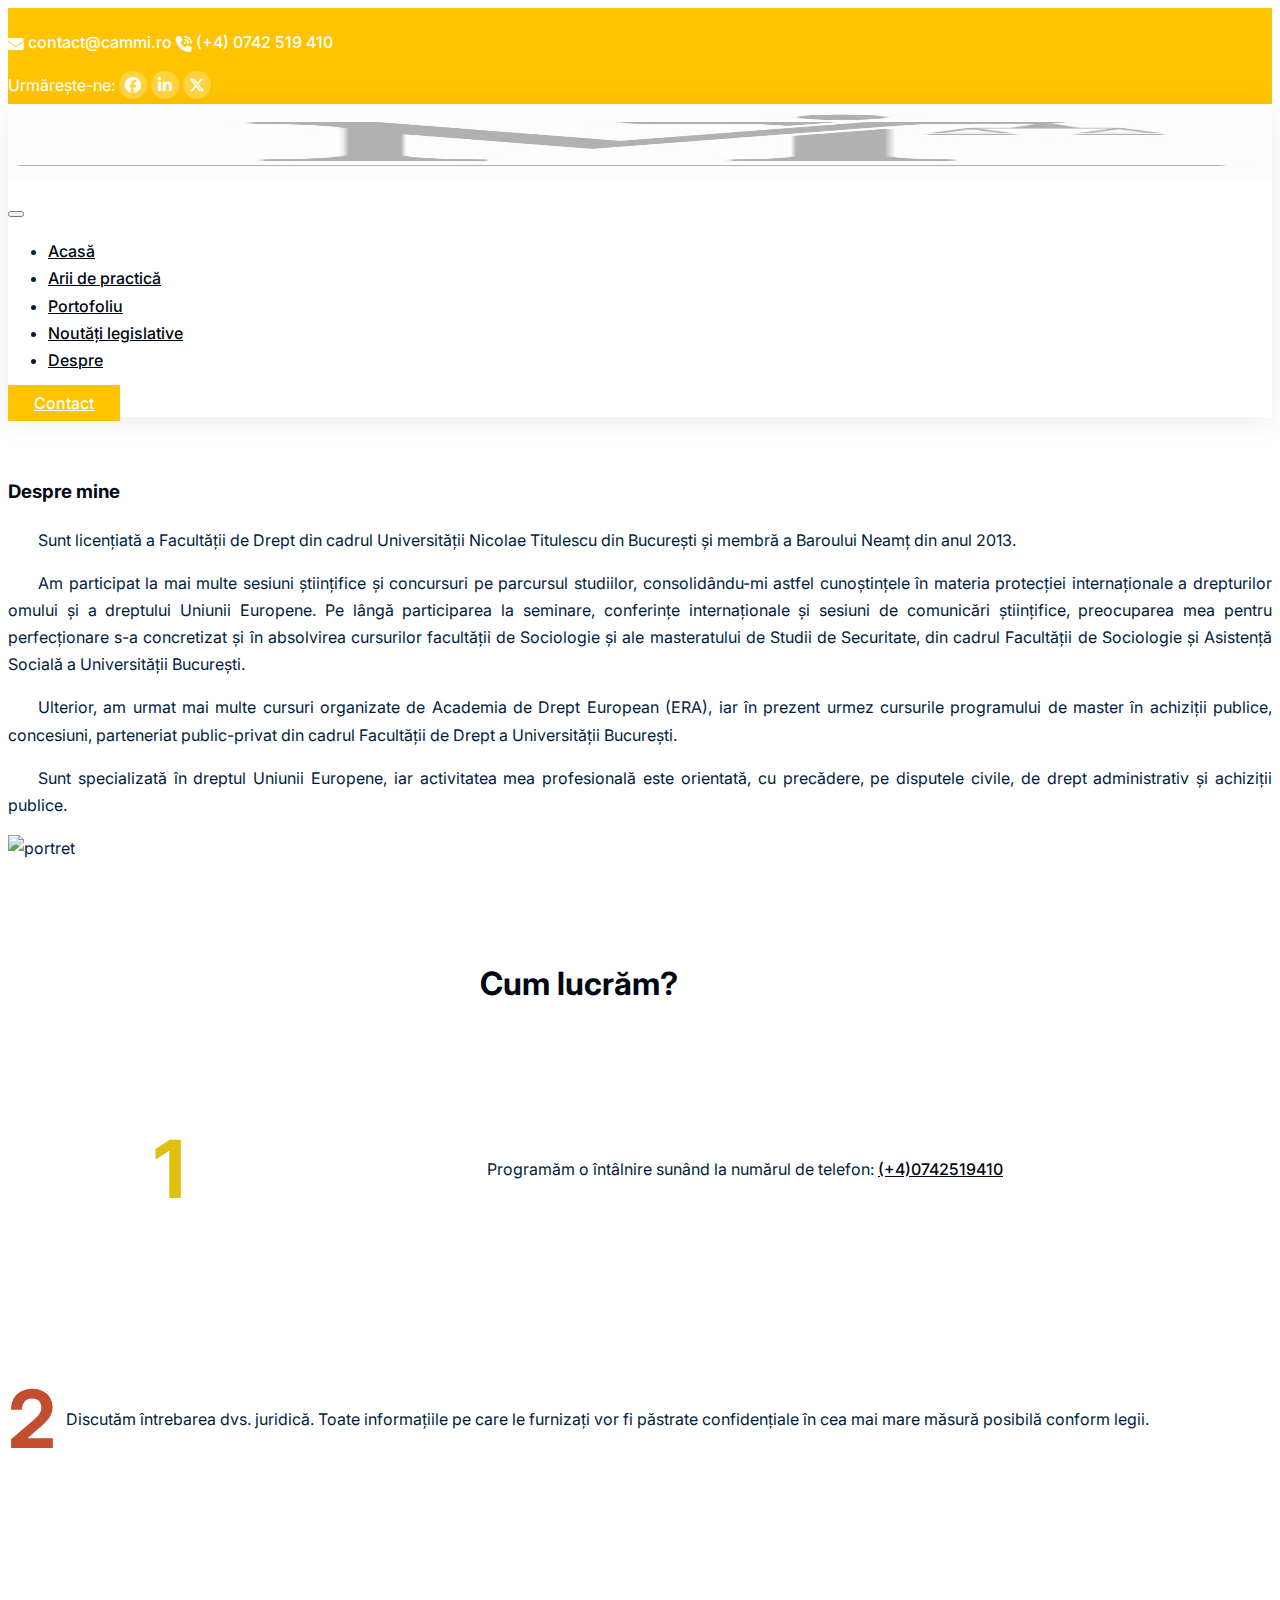
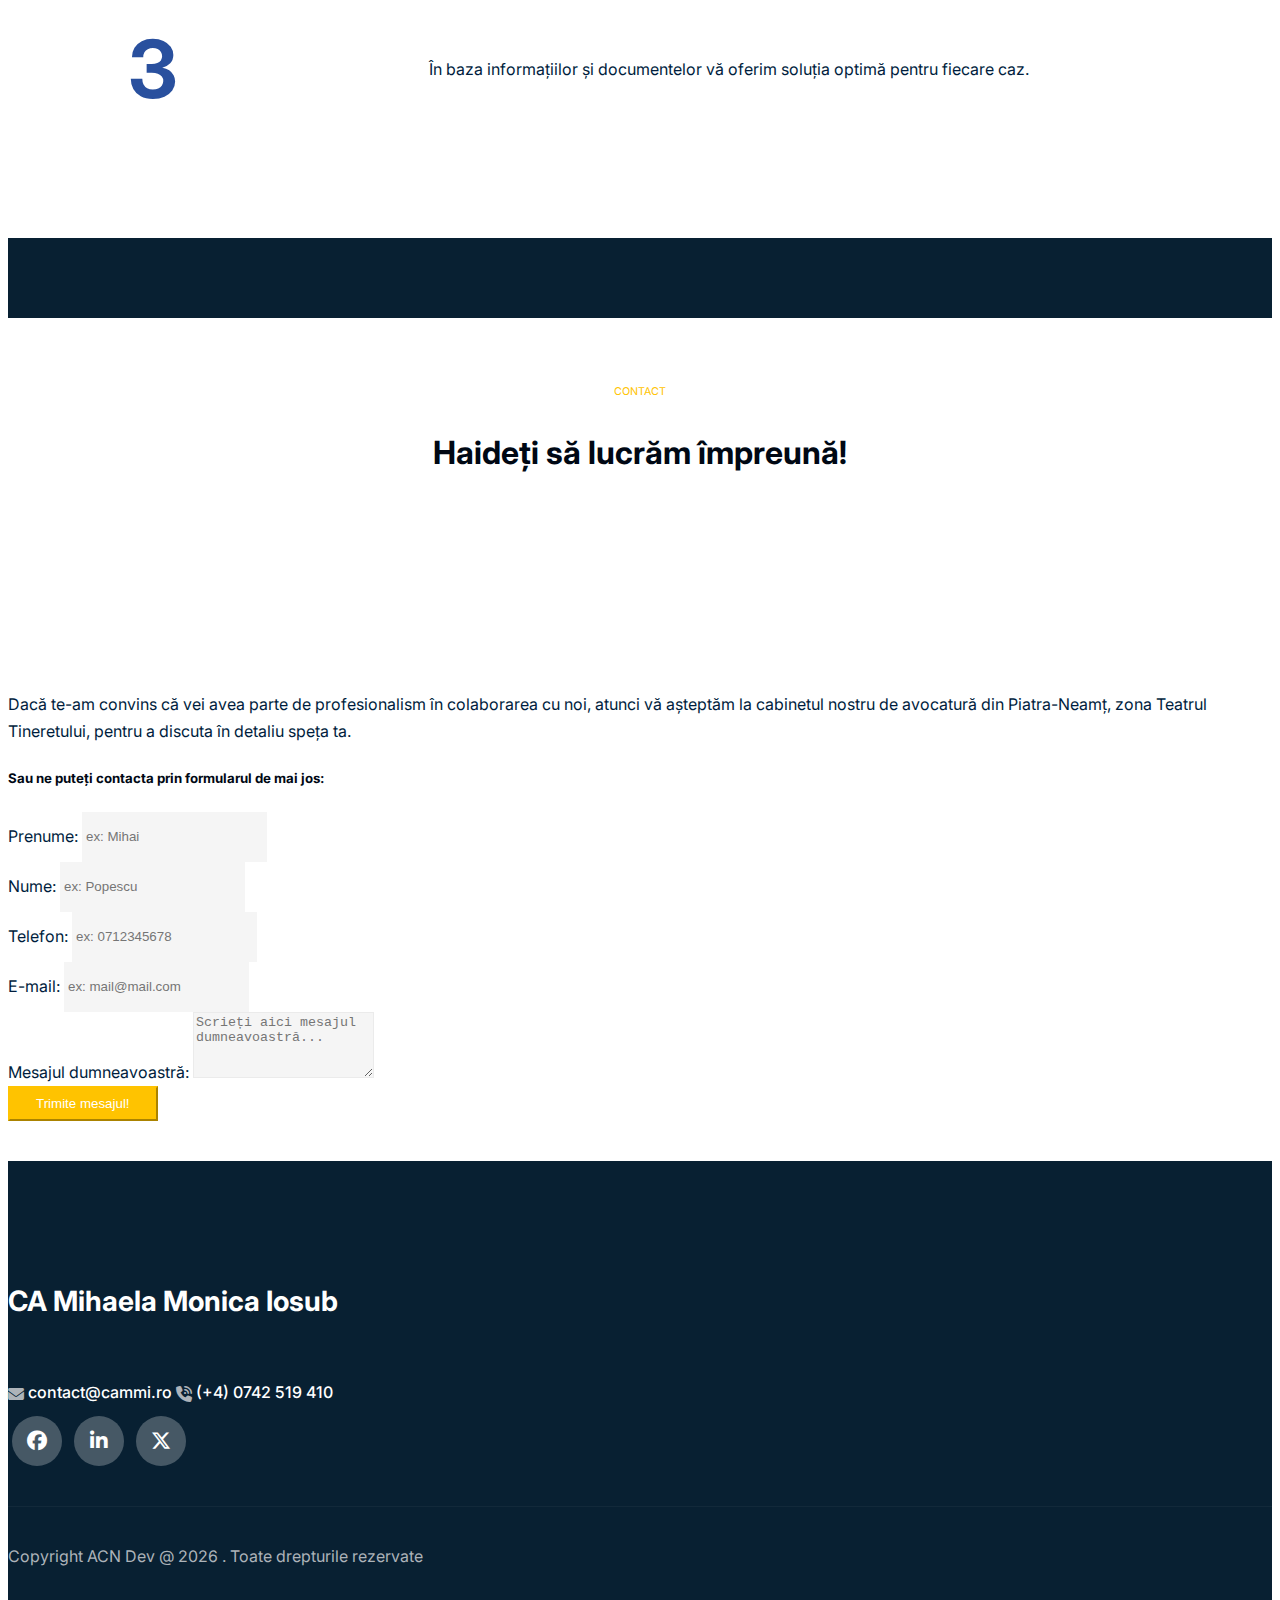
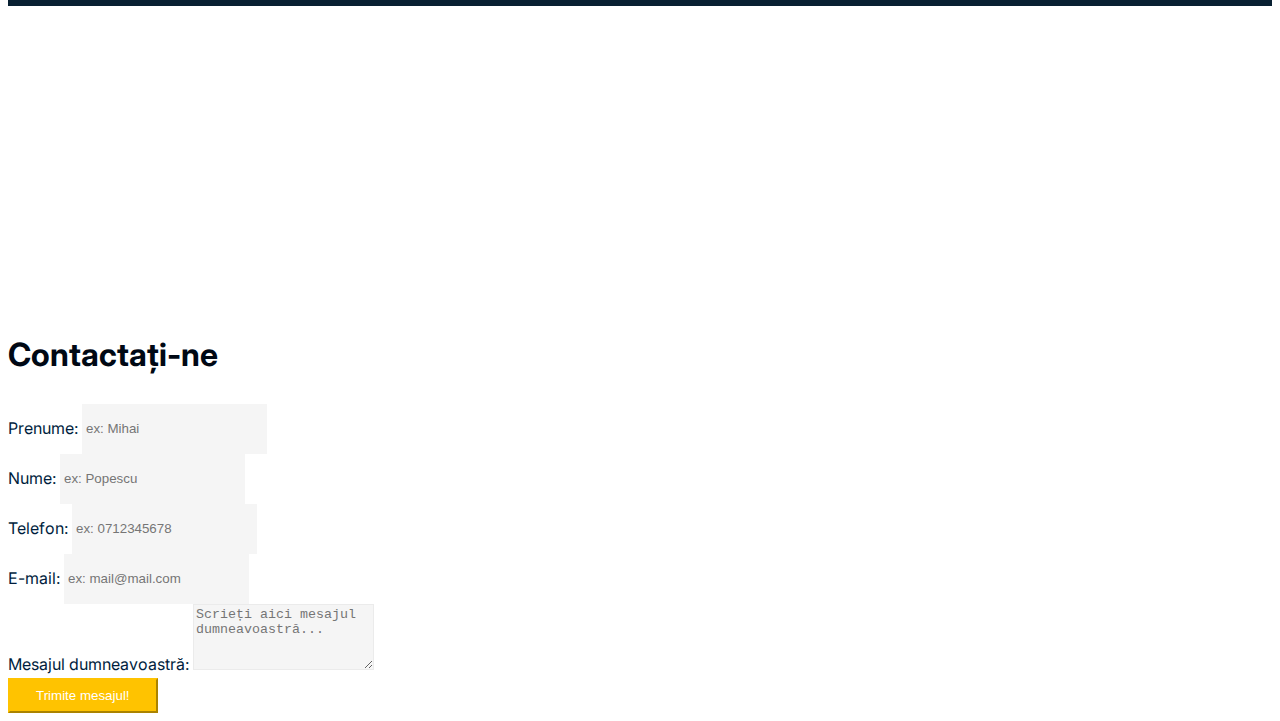
==== commit 512113f6: "Add files via upload" ====
--- a/index.html
+++ b/index.html
@@ -34,6 +34,9 @@
             </p>
           </div>
           <div class="col-auto social-icons">
+            <!-- De discutat daca ramane textul!!! -->
+            <p>Urmărește-ne:</p>
+            <!-- !!!! -->
             <a href="https://www.facebook.com/"
               ><i class="fa-brands fa-facebook"></i
             ></a>
@@ -53,7 +56,7 @@
     <nav class="navbar navbar-expand-lg navbar-light bg-white sticky-top">
       <div class="container">
         <a class="navbar-brand" href="#">
-          <img src="/assets/logo2.jpeg" alt="logo" width="80" height="76"
+          <img src="/assets/logo.jpeg" alt="logo" width="80" height="76"
         /></a>
         <button
           class="navbar-toggler"
@@ -107,8 +110,8 @@
           <div class="row">
             <div class="col-12 text-center text-white">
               <h6 class="text-white text-uppercase">
-                Obțineți cea mai bună reprezentare juridică în Neamț cu firma
-                noastră de avocatură cu experiență.
+                Obțineți cea mai bună reprezentare juridică din Piatra Neamț cu
+                firma noastră de avocatură cu experiență!
               </h6>
               <h1 class="display-3 my-4">
                 AVEȚI ÎNCREDERE ÎN EXPERTIZA<br />NOASTRĂ JURIDICĂ
@@ -142,7 +145,11 @@
                 class="btn btn-brand"
                 >Contactați-ne</a
               >
-              <a href="#" class="btn btn-outline-light ms-3">Servicii</a>
+              <a
+                href="/src/practicalareas.html"
+                class="btn btn-outline-light ms-3"
+                >Arii de practică</a
+              >
             </div>
           </div>
         </div>
@@ -158,45 +165,44 @@
             <div class="row">
               <div class="col-12">
                 <div class="info-box">
-                  <img src="/assets/logos/icon1.png" alt="" />
                   <div class="ms-4">
-                    <h5>Consultare și consiliere juridică</h5>
+                    <h3 class="mb-4 text-center">Despre mine</h3>
                     <p>
-                      Primiți îndrumare juridică completă și consultanță de
-                      specialitate pentru afacerea dumneavoastră în România.
+                      Sunt licențiată a Facultății de Drept din cadrul
+                      Universității Nicolae Titulescu din București și membră a
+                      Baroului Neamț din anul 2013.
+                    </p>
+                    <p>
+                      Am participat la mai multe sesiuni științifice și
+                      concursuri pe parcursul studiilor, consolidându-mi astfel
+                      cunoștințele în materia protecției internaționale a
+                      drepturilor omului și a dreptului Uniunii Europene. Pe
+                      lângă participarea la seminare, conferințe internaționale
+                      și sesiuni de comunicări științifice, preocuparea mea
+                      pentru perfecționare s-a concretizat și în absolvirea
+                      cursurilor facultății de Sociologie și ale masteratului de
+                      Studii de Securitate, din cadrul Facultății de Sociologie
+                      și Asistență Socială a Universității București.
+                    </p>
+                    <p>
+                      Ulterior, am urmat mai multe cursuri organizate de
+                      Academia de Drept European (ERA), iar în prezent urmez
+                      cursurile programului de master în achiziții publice,
+                      concesiuni, parteneriat public-privat din cadrul
+                      Facultății de Drept a Universității București.
+                    </p>
+                    <p>
+                      Sunt specializată în dreptul Uniunii Europene, iar
+                      activitatea mea profesională este orientată, cu precădere,
+                      pe disputele civile, de drept administrativ și achiziții
+                      publice.
                     </p>
                   </div>
                 </div>
               </div>
-              <div class="col-12 mt-4">
-                <div class="info-box">
-                  <img src="assets/logos/icon2.png" alt="" />
-                  <div class="ms-4">
-                    <h5>Redactarea contractelor</h5>
-                    <p>
-                      Servicii personalizate de redactare a contractelor pentru
-                      a vă proteja interesele și a asigura conformitatea
-                      juridică în cadrul tranzacțiilor dumneavoastră comerciale.
-                    </p>
-                  </div>
-                </div>
-              </div>
-              <div class="col-12 mt-4">
-                <div class="info-box">
-                  <img src="assets/logos/icon3.png" alt="" />
-                  <div class="ms-4">
-                    <h5>Asistență în litigii</h5>
-                    <p>
-                      Asistență completă în cauzele de litigii civile și
-                      comerciale. Echipa noastră dedicată vă va apăra eficient
-                      drepturile.
-                    </p>
-                  </div>
-                </div>
-              </div>
-            </div>
-          </div>
-          <div class="col-lg-4">
+            </div>
+          </div>
+          <div class="col-lg-5">
             <img src="/assets/about.jpg" alt="portret" />
           </div>
         </div>
@@ -205,13 +211,92 @@
     <!-- End ABOUT -->
 
     <!-- How we work -->
-    <!-- 
-  1. Sunați la: (+4) 0742 519 410
-  2. Discutăm întrebarea dvs. juridică sau trimiteți-o online. Toate informațiile pe care le furnizați vor fi păstrate confidențiale în cea mai mare măsură posibilă conform legii.
-  3. În baza informațiilor și documentelor vă oferim soluția optimă pentru fiecare caz.
-    -->
-
-    <!-- /.block-container -->
+
+    <!-- <section id="hww" class="howwework">
+      <div class="container">
+        <div class="row justify-content-center">
+          <div class="col">
+            <p class="col">
+              <span class="display-4">1</span>Sunați la: (+4) 0742 519 410
+            </p>
+          </div>
+          <div class="col">
+            <p class="col">
+              <span class="display-4">2</span>
+              Discutăm întrebarea dvs. juridică sau trimiteți-o online. Toate
+              informațiile pe care le furnizați vor fi păstrate confidențiale în
+              cea mai mare măsură posibilă conform legii.
+            </p>
+          </div>
+          <div class="col">
+            <p class="col">
+              <span class="display-4">3</span>
+              În baza informațiilor și documentelor vă oferim soluția optimă
+              pentru fiecare caz.
+            </p>
+          </div>
+        </div>
+      </div>
+    </section> -->
+
+    <section class="numbers">
+      <div class="container">
+        <div class="row">
+          <div class="col-12">
+            <div class="intro">
+              <h1>Cum lucrăm?</h1>
+            </div>
+          </div>
+          <!-- 1 -->
+          <div class="col-lg-4 mb-4">
+            <div class="step-card">
+              <div class="card shadow-sm border-warning">
+                <div class="card-body">
+                  <h1 class="bignum1 p-4 col-3">1</h1>
+                  <p class="text-start">
+                    Programăm o întâlnire sunând la numărul de telefon:
+                    <a href="tel:+40742519410"> (+4)0742519410</a>
+                  </p>
+                </div>
+              </div>
+            </div>
+          </div>
+          <!-- 2 -->
+          <div class="col-lg-4 mb-4">
+            <div class="step-card">
+              <div class="card shadow-sm border-danger">
+                <div class="card-body">
+                  <h1 class="bignum2 p-4 col-3">2</h1>
+                  <p class="text-start">
+                    Discutăm întrebarea dvs. juridică. Toate informațiile pe
+                    care le furnizați vor fi păstrate confidențiale în cea mai
+                    mare măsură posibilă conform legii.
+                  </p>
+                </div>
+              </div>
+            </div>
+          </div>
+          <!-- 3 -->
+          <div class="col-lg-4 mb-4">
+            <div class="step-card">
+              <div class="card shadow-sm border-primary">
+                <div class="card-body">
+                  <h1 class="bignum3 p-4 col-3">3</h1>
+                  <p>
+                    În baza informațiilor și documentelor vă oferim soluția
+                    optimă pentru fiecare caz.
+                  </p>
+                </div>
+              </div>
+            </div>
+          </div>
+        </div>
+      </div>
+    </section>
+    <!-- 1. Sunați la: (+4) 0742 519 410 2. Discutăm întrebarea dvs. juridică sau
+    trimiteți-o online. Toate informațiile pe care le furnizați vor fi păstrate
+    confidențiale în cea mai mare măsură posibilă conform legii. 3. În baza
+    informațiilor și documentelor vă oferim soluția optimă pentru fiecare caz. -->
 
     <!-- MILESTONE -->
     <!-- <section id="milestone">
@@ -309,7 +394,7 @@
     <!-- End REVIEWS -->
 
     <!-- PORTOFOLIU -->
-    <section class="bg-light" id="portfolio">
+    <!-- <section class="bg-light" id="portfolio">
       <div class="container">
         <div class="row">
           <div class="col-12">
@@ -366,7 +451,7 @@
           </div>
         </div>
       </div>
-    </section>
+    </section> -->
     <!-- End PORTOFOLIU -->
 
     <!-- CALL TO ACTION -->
@@ -382,30 +467,35 @@
         </div>
         <div class="container-fluid">
           <div class="row gy-4">
-            <div class="col-lg-4 col-sm-12">
+            <div class="col-lg-5 col-md-12">
               <iframe
                 src="https://www.google.com/maps/embed?pb=!1m18!1m12!1m3!1d2724.48813961358!2d26.3641474767041!3d46.93244443428723!2m3!1f0!2f0!3f0!3m2!1i1024!2i768!4f13.1!3m3!1m2!1s0x473555d77e386ff9%3A0xfffb6223072868d6!2sAvocat%20Monica%20Mihaela%20Iosub!5e0!3m2!1sro!2sro!4v1706018983830!5m2!1sro!2sro"
-                min-width="450"
-                height="550"
+                width="100%"
+                height="100%"
                 style="border: 0"
-                allowfullscreen=""
                 loading="lazy"
                 referrerpolicy="no-referrer-when-downgrade"
               ></iframe>
               <div></div>
             </div>
-            <div class="col-lg-8">
-              <form class="p-lg-5 col-12 row g-3">
-                <div>
-                  <h1>Contactați-ne</h1>
-                </div>
+            <div class="col-lg-7">
+              <div class="text-center p-lg-2 mb-4">
+                <p>
+                  Dacă te-am convins că vei avea parte de profesionalism în
+                  colaborarea cu noi, atunci vă așteptăm la cabinetul nostru de
+                  avocatură din Piatra-Neamț, zona Teatrul Tineretului, pentru a
+                  discuta în detaliu speța ta.
+                </p>
+                <h5>Sau ne puteți contacta prin formularul de mai jos:</h5>
+              </div>
+              <form class="p-lg-2 col-12 row g-3" id="contactForm">
                 <div class="col-lg-6 text-start">
-                  <label for="userFirstname" class="form-label">Prenume:</label>
+                  <label for="userFirstName" class="form-label">Prenume:</label>
                   <input
                     type="text"
                     class="form-control"
                     placeholder="ex: Mihai"
-                    id="userFirstname"
+                    id="userFirstName"
                     aria-describedby="emailHelp"
                   />
                 </div>
@@ -447,7 +537,7 @@
                     name=""
                     placeholder="Scrieți aici mesajul dumneavoastră..."
                     class="form-control"
-                    id=""
+                    id="userMessage"
                     rows="4"
                   ></textarea>
                 </div>
@@ -533,7 +623,7 @@
                   <div></div>
                 </div>
                 <div class="col-lg-8">
-                  <form class="p-lg-5 col-12 row g-3">
+                  <form class="p-lg-5 col-12 row g-3" id="contactFormModal">
                     <div>
                       <h1>Contactați-ne</h1>
                       <!-- <p>
@@ -542,14 +632,14 @@
                       </p> -->
                     </div>
                     <div class="col-lg-6">
-                      <label for="userFirstname" class="form-label"
+                      <label for="userFirstName" class="form-label"
                         >Prenume:</label
                       >
                       <input
                         type="text"
                         class="form-control"
                         placeholder="ex: Mihai"
-                        id="userFirstname"
+                        id="userFirstnameM"
                         aria-describedby="emailHelp"
                       />
                     </div>
@@ -561,7 +651,7 @@
                         type="text"
                         class="form-control"
                         placeholder="ex: Popescu"
-                        id="userSecondName"
+                        id="userSecondNameM"
                         aria-describedby="emailHelp"
                       />
                     </div>
@@ -571,7 +661,7 @@
                         type="text"
                         class="form-control"
                         placeholder="ex: 0712345678"
-                        id="userPhone"
+                        id="userPhoneM"
                         aria-describedby="emailHelp"
                       />
                     </div>
@@ -581,7 +671,7 @@
                         type="email"
                         class="form-control"
                         placeholder="ex: mail@mail.com"
-                        id="userEmail"
+                        id="userEmailM"
                         aria-describedby="emailHelp"
                       />
                     </div>
@@ -593,7 +683,7 @@
                         name=""
                         placeholder="Scrieți aici mesajul dumneavoastră..."
                         class="form-control"
-                        id=""
+                        id="userMessageM"
                         rows="4"
                       ></textarea>
                     </div>
@@ -618,6 +708,8 @@
     <script src="js/bootstrap.bundle.min.js"></script>
     <script src="js/owl.carousel.min.js"></script>
     <script src="js/app.js"></script>
+    <script src="https://cdnjs.cloudflare.com/ajax/libs/firebase/7.14.1-0/firebase.js"></script>
+    <script src="js/firebaseForm.js"></script>
     <!-- End SCRIPTS-->
   </body>
 </html>
--- a/css/style.css
+++ b/css/style.css
@@ -95,7 +95,7 @@
 
 /* slide */
 .slide {
-  min-height: 100vh;
+  min-height: 85vh;
   display: flex;
   align-items: center;
   justify-content: center;
@@ -223,17 +223,9 @@
   align-items: center;
   display: flex;
 }
-
-.info-box img {
-  width: 90px;
-}
-
-.steps {
-  align-items: center;
-  display: flex;
-}
-.steps h1 {
-  font-weight: 700;
+.info-box p {
+  text-indent: 30px;
+  text-align: justify;
 }
 
 #milestone {
@@ -241,7 +233,7 @@
       rgba(255, 187, 41, 0.85),
       rgba(255, 187, 41, 0.775)
     ),
-    url(../img/bg_banner1.jpg);
+    url(../assets/backgrounds/banner1.jpeg);
   background-size: cover;
   background-position: center;
   background-repeat: no-repeat;
@@ -423,7 +415,7 @@
   padding: 32px;
 }
 
-.blog-post a {
+.blog-post .tag {
   position: absolute;
   top: 20px;
   left: 20px;
@@ -439,6 +431,10 @@
   margin-bottom: 12px;
 }
 
+.blog-post a {
+  text-decoration: none;
+}
+
 .blog-post small {
   text-transform: uppercase;
   color: var(--brand);
@@ -513,32 +509,37 @@
   border-color: var(--brand);
 }
 
-.how-it-works ol {
-  counter-reset: listNumbering;
-  list-style: none;
-  padding-left: 0;
-}
-.how-it-works ol li {
-  counter-increment: listNumbering;
+.numbers {
+  display: flex;
+  align-items: center;
   position: relative;
-  margin-bottom: 30px;
-  min-height: 64px;
-  padding-left: 56px;
-  width: 50%;
-  float: left;
-}
-
-.big-number-yellow {
-  color: yellow;
-  content: "";
-}
-
-.big-number-red {
-  color: red;
-  content: "";
-}
-
-.big-number-blue {
-  color: blue;
-  content: "";
-}
+}
+.step-card .card .card-body {
+  display: flex;
+  align-items: center;
+  justify-content: space-around;
+}
+
+.step-card .card {
+  min-height: 250px;
+  flex-direction: row;
+}
+
+.step-card .card .card-body p {
+  align-content: center;
+  padding-left: 10px;
+}
+
+.bignum1 {
+  color: #e0c00e;
+  font-size: 5rem;
+}
+
+.bignum2 {
+  color: #c34d2f;
+  font-size: 5rem;
+}
+.bignum3 {
+  color: #29509e;
+  font-size: 5rem;
+}
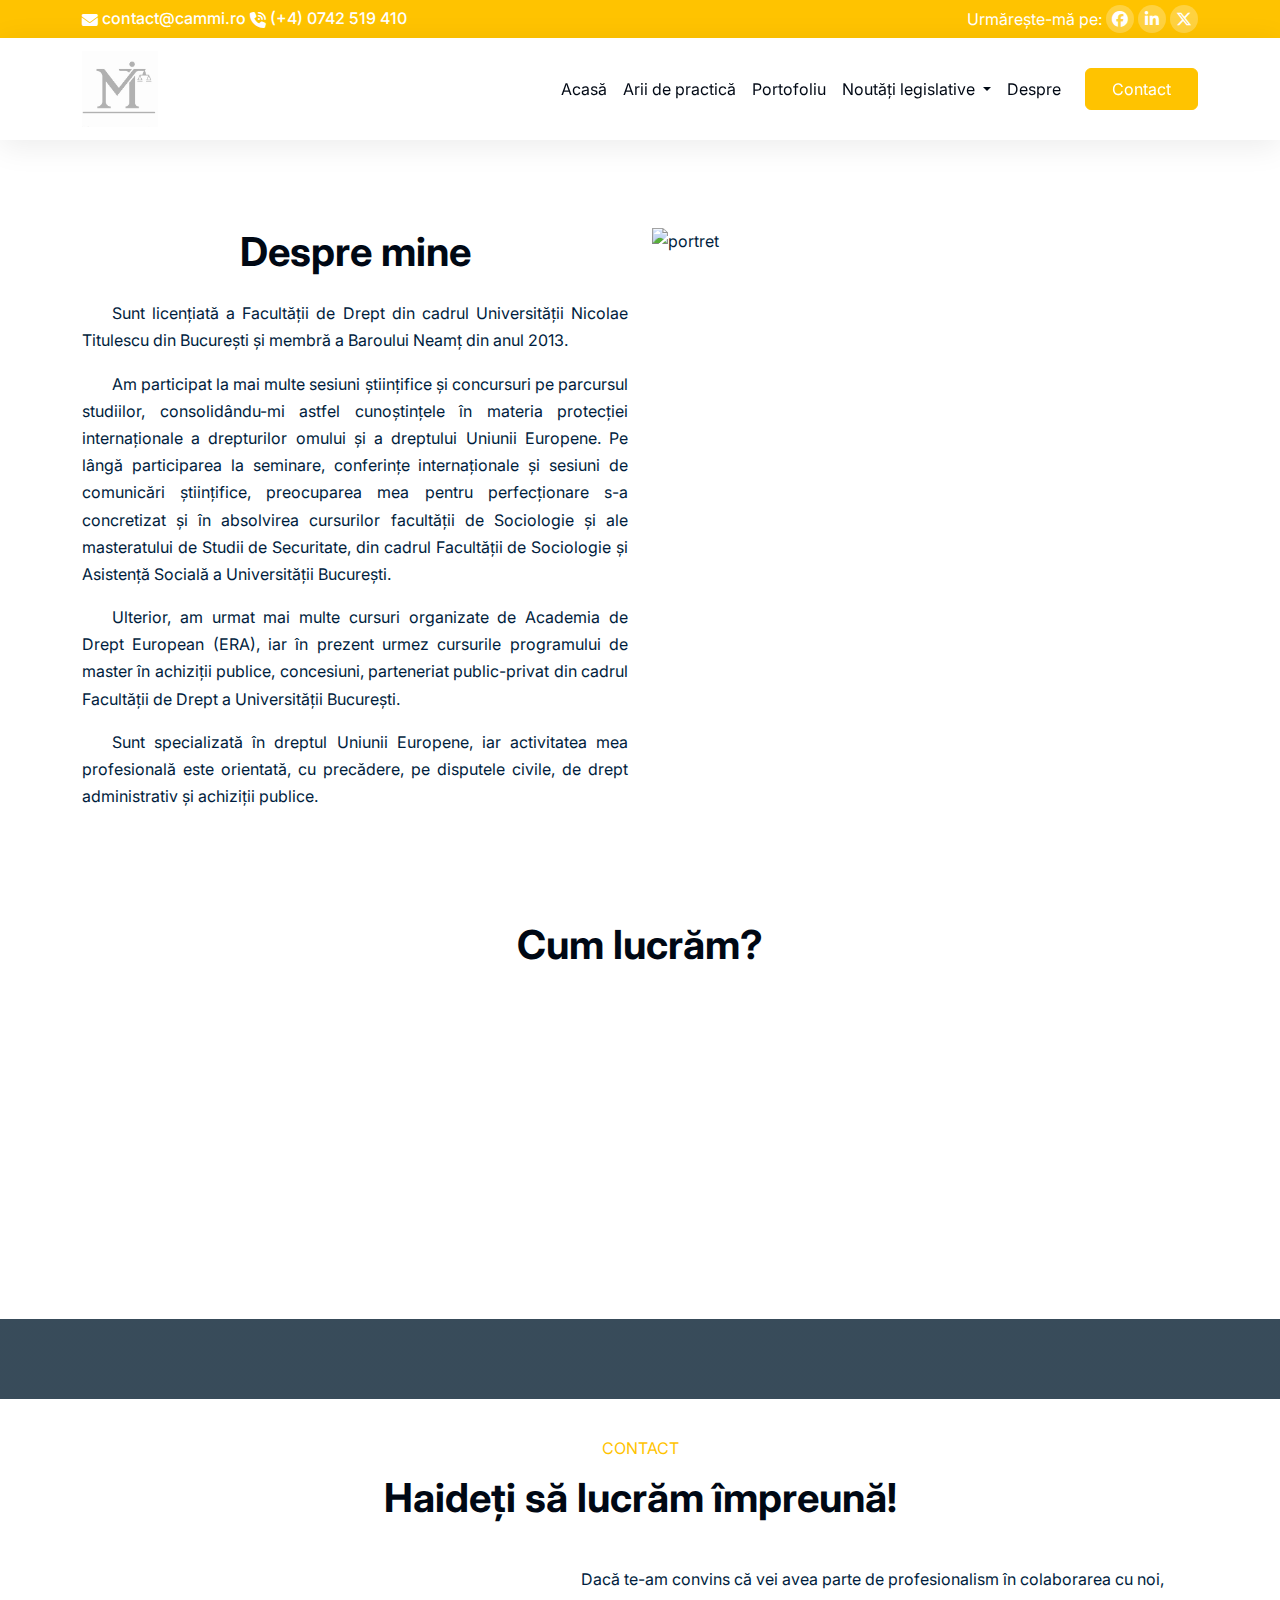
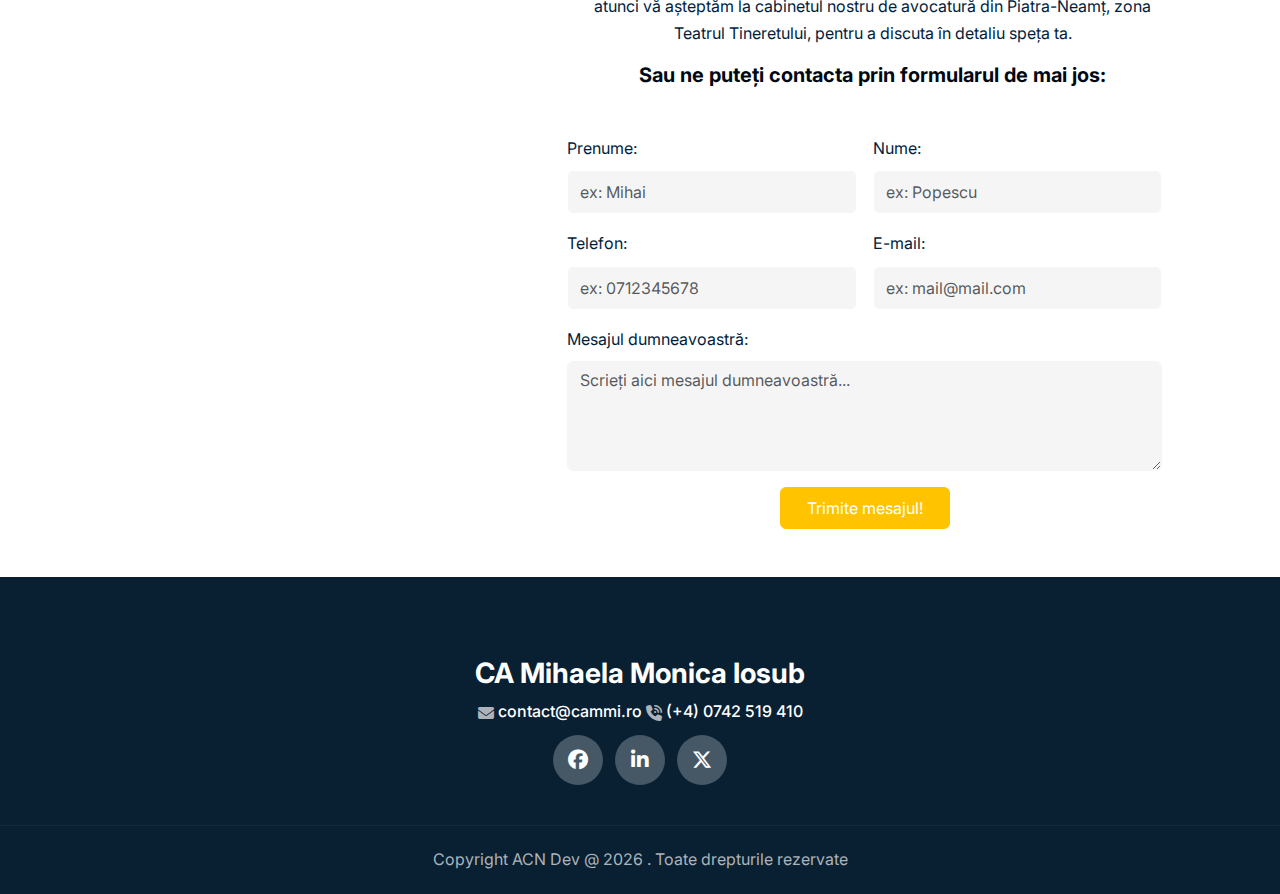
==== commit ccb9fe64: "Add files via upload" ====
--- a/index.html
+++ b/index.html
@@ -11,6 +11,8 @@
     <!-- Owl slider -->
     <link rel="stylesheet" href="css/owl.carousel.min.css" />
     <link rel="stylesheet" href="css/owl.theme.default.min.css" />
+    <!-- Animate on scroll library -->
+    <link rel="stylesheet" href="css/aos.css" />
     <!-- Font Awesome -->
     <link
       rel="stylesheet"
@@ -20,9 +22,9 @@
     <link rel="stylesheet" href="css/style.css" />
   </head>
 
-  <body data-bs-spy="scroll" data-bs-target=".navbar" data-bs-offset="70">
+  <body data-bs-target=".navbar" data-bs-offset="70">
     <!-- TOP NAV -->
-    <div class="top-nav" id="home">
+    <div class="top-nav">
       <div class="container">
         <div class="row justify-content-between">
           <div class="col-auto">
@@ -34,9 +36,7 @@
             </p>
           </div>
           <div class="col-auto social-icons">
-            <!-- De discutat daca ramane textul!!! -->
-            <p>Urmărește-ne:</p>
-            <!-- !!!! -->
+            <p>Urmărește-mă pe:</p>
             <a href="https://www.facebook.com/"
               ><i class="fa-brands fa-facebook"></i
             ></a>
@@ -82,10 +82,29 @@
             <li class="nav-item">
               <a class="nav-link" href="/src/portofolio.html">Portofoliu</a>
             </li>
-            <li class="nav-item">
-              <a class="nav-link" href="/src/legislativenews.html"
-                >Noutăți legislative</a
-              >
+            <li class="nav-item dropdown">
+              <a
+                class="nav-link dropdown-toggle"
+                href="#"
+                role="button"
+                data-bs-toggle="dropdown"
+                aria-expanded="false"
+              >
+                Noutăți legislative
+              </a>
+              <ul class="dropdown-menu">
+                <li>
+                  <a class="dropdown-item" href="/src/legislativenews.html"
+                    >Articole legislative</a
+                  >
+                </li>
+                <li><hr class="dropdown-divider" /></li>
+                <li>
+                  <a class="dropdown-item" href="/src/admin.html"
+                    >Administrare articole <i class="fa-solid fa-lock"></i
+                  ></a>
+                </li>
+              </ul>
             </li>
             <li class="nav-item">
               <a class="nav-link" href="/src/about.html">Despre</a>
@@ -161,83 +180,61 @@
     <section id="about">
       <div class="container">
         <div class="row justify-content-center">
-          <div class="col-lg-6 py-4">
+          <div class="col-lg-6">
             <div class="row">
               <div class="col-12">
                 <div class="info-box">
-                  <div class="ms-4">
-                    <h3 class="mb-4 text-center">Despre mine</h3>
-                    <p>
-                      Sunt licențiată a Facultății de Drept din cadrul
-                      Universității Nicolae Titulescu din București și membră a
-                      Baroului Neamț din anul 2013.
-                    </p>
-                    <p>
-                      Am participat la mai multe sesiuni științifice și
-                      concursuri pe parcursul studiilor, consolidându-mi astfel
-                      cunoștințele în materia protecției internaționale a
-                      drepturilor omului și a dreptului Uniunii Europene. Pe
-                      lângă participarea la seminare, conferințe internaționale
-                      și sesiuni de comunicări științifice, preocuparea mea
-                      pentru perfecționare s-a concretizat și în absolvirea
-                      cursurilor facultății de Sociologie și ale masteratului de
-                      Studii de Securitate, din cadrul Facultății de Sociologie
-                      și Asistență Socială a Universității București.
-                    </p>
-                    <p>
-                      Ulterior, am urmat mai multe cursuri organizate de
-                      Academia de Drept European (ERA), iar în prezent urmez
-                      cursurile programului de master în achiziții publice,
-                      concesiuni, parteneriat public-privat din cadrul
-                      Facultății de Drept a Universității București.
-                    </p>
-                    <p>
-                      Sunt specializată în dreptul Uniunii Europene, iar
-                      activitatea mea profesională este orientată, cu precădere,
-                      pe disputele civile, de drept administrativ și achiziții
-                      publice.
-                    </p>
+                  <div class="mt-4">
+                    <h1 class="m-4 text-center">Despre mine</h1>
+                    <div class="mt-4">
+                      <p>
+                        Sunt licențiată a Facultății de Drept din cadrul
+                        Universității Nicolae Titulescu din București și membră
+                        a Baroului Neamț din anul 2013.
+                      </p>
+                      <p>
+                        Am participat la mai multe sesiuni științifice și
+                        concursuri pe parcursul studiilor, consolidându-mi
+                        astfel cunoștințele în materia protecției internaționale
+                        a drepturilor omului și a dreptului Uniunii Europene. Pe
+                        lângă participarea la seminare, conferințe
+                        internaționale și sesiuni de comunicări științifice,
+                        preocuparea mea pentru perfecționare s-a concretizat și
+                        în absolvirea cursurilor facultății de Sociologie și ale
+                        masteratului de Studii de Securitate, din cadrul
+                        Facultății de Sociologie și Asistență Socială a
+                        Universității București.
+                      </p>
+                      <p>
+                        Ulterior, am urmat mai multe cursuri organizate de
+                        Academia de Drept European (ERA), iar în prezent urmez
+                        cursurile programului de master în achiziții publice,
+                        concesiuni, parteneriat public-privat din cadrul
+                        Facultății de Drept a Universității București.
+                      </p>
+                      <p>
+                        Sunt specializată în dreptul Uniunii Europene, iar
+                        activitatea mea profesională este orientată, cu
+                        precădere, pe disputele civile, de drept administrativ
+                        și achiziții publice.
+                      </p>
+                    </div>
                   </div>
                 </div>
               </div>
             </div>
           </div>
-          <div class="col-lg-5">
-            <img src="/assets/about.jpg" alt="portret" />
+          <div class="col-lg-6 pt-5">
+            <div class="row" data-aos="fade-left" data-aos-duration="2000">
+              <img src="/assets/about.jpg" alt="portret" />
+            </div>
           </div>
         </div>
       </div>
     </section>
     <!-- End ABOUT -->
 
-    <!-- How we work -->
-
-    <!-- <section id="hww" class="howwework">
-      <div class="container">
-        <div class="row justify-content-center">
-          <div class="col">
-            <p class="col">
-              <span class="display-4">1</span>Sunați la: (+4) 0742 519 410
-            </p>
-          </div>
-          <div class="col">
-            <p class="col">
-              <span class="display-4">2</span>
-              Discutăm întrebarea dvs. juridică sau trimiteți-o online. Toate
-              informațiile pe care le furnizați vor fi păstrate confidențiale în
-              cea mai mare măsură posibilă conform legii.
-            </p>
-          </div>
-          <div class="col">
-            <p class="col">
-              <span class="display-4">3</span>
-              În baza informațiilor și documentelor vă oferim soluția optimă
-              pentru fiecare caz.
-            </p>
-          </div>
-        </div>
-      </div>
-    </section> -->
+    <!-- HOW WE WORK -->
 
     <section class="numbers">
       <div class="container">
@@ -250,7 +247,10 @@
           <!-- 1 -->
           <div class="col-lg-4 mb-4">
             <div class="step-card">
-              <div class="card shadow-sm border-warning">
+              <div
+                class="card shadow-sm border-warning"
+                data-aos="zoom-in-right"
+              >
                 <div class="card-body">
                   <h1 class="bignum1 p-4 col-3">1</h1>
                   <p class="text-start">
@@ -264,7 +264,11 @@
           <!-- 2 -->
           <div class="col-lg-4 mb-4">
             <div class="step-card">
-              <div class="card shadow-sm border-danger">
+              <div
+                class="card shadow-sm border-danger"
+                data-aos="zoom-in-up"
+                data-aos-delay="400"
+              >
                 <div class="card-body">
                   <h1 class="bignum2 p-4 col-3">2</h1>
                   <p class="text-start">
@@ -279,7 +283,11 @@
           <!-- 3 -->
           <div class="col-lg-4 mb-4">
             <div class="step-card">
-              <div class="card shadow-sm border-primary">
+              <div
+                class="card shadow-sm border-primary"
+                data-aos="zoom-in-left"
+                data-aos-delay="800"
+              >
                 <div class="card-body">
                   <h1 class="bignum3 p-4 col-3">3</h1>
                   <p>
@@ -293,35 +301,7 @@
         </div>
       </div>
     </section>
-    <!-- 1. Sunați la: (+4) 0742 519 410 2. Discutăm întrebarea dvs. juridică sau
-    trimiteți-o online. Toate informațiile pe care le furnizați vor fi păstrate
-    confidențiale în cea mai mare măsură posibilă conform legii. 3. În baza
-    informațiilor și documentelor vă oferim soluția optimă pentru fiecare caz. -->
-
-    <!-- MILESTONE -->
-    <!-- <section id="milestone">
-      <div class="container">
-        <div class="row text-center justify-content-center gy-4">
-          <div class="col-lg-2 col-sm-6">
-            <h1 class="display-4">90K+</h1>
-            <p class="mb-0">Happy Clients</p>
-          </div>
-          <div class="col-lg-2 col-sm-6">
-            <h1 class="display-4">45M</h1>
-            <p class="mb-0">Lines of code</p>
-          </div>
-          <div class="col-lg-2 col-sm-6">
-            <h1 class="display-4">190</h1>
-            <p class="mb-0">Total Downloads</p>
-          </div>
-          <div class="col-lg-2 col-sm-6">
-            <h1 class="display-4">380K</h1>
-            <p class="mb-0">YouTube Subscribers</p>
-          </div>
-        </div>
-      </div>
-    </section> -->
-    <!-- End MILESTONE -->
+    <!-- HOW WE WORK -->
 
     <!-- REVIEWS -->
     <section class="bg-light" id="reviews">
@@ -393,69 +373,8 @@
     </section>
     <!-- End REVIEWS -->
 
-    <!-- PORTOFOLIU -->
-    <!-- <section class="bg-light" id="portfolio">
-      <div class="container">
-        <div class="row">
-          <div class="col-12">
-            <div class="intro">
-              <h6>Activitate</h6>
-              <h1>Proiecte de succes</h1>
-              <p class="mx-auto">
-                În cei peste 10 ani de experiență am avut cazuri de succes cu
-                care mă mândresc
-              </p>
-            </div>
-          </div>
-        </div>
-      </div>
-      <div id="projects-slider" class="owl-theme owl-carousel">
-        <div class="project">
-          <div class="overlay"></div>
-          <img src="assets/backgrounds/Project1.jpg" alt="proiect1" />
-          <div class="content">
-            <h2>Contract de închiriere</h2>
-            <h6>2020</h6>
-          </div>
-        </div>
-        <div class="project">
-          <div class="overlay"></div>
-          <img src="assets/backgrounds/Project2.jpg" alt="proiect2" />
-          <div class="content">
-            <h2>Divorț</h2>
-            <h6>2016</h6>
-          </div>
-        </div>
-        <div class="project">
-          <div class="overlay"></div>
-          <img src="assets/backgrounds/project3.jpg" alt="proiect3" />
-          <div class="content">
-            <h2>Contravenție</h2>
-            <h6>2016</h6>
-          </div>
-        </div>
-        <div class="project">
-          <div class="overlay"></div>
-          <img src="assets/backgrounds/project4.jpg" alt="proiect4" />
-          <div class="content">
-            <h2>Practică judiciară CEDO</h2>
-            <h6>2021</h6>
-          </div>
-        </div>
-        <div class="project">
-          <div class="overlay"></div>
-          <img src="assets/backgrounds/project5.jpg" alt="proiect5" />
-          <div class="content">
-            <h2>Insolvență</h2>
-            <h6>2023</h6>
-          </div>
-        </div>
-      </div>
-    </section> -->
-    <!-- End PORTOFOLIU -->
-
     <!-- CALL TO ACTION -->
-    <section id="calltoaction" class="text-center bg-body">
+    <section class="text-center bg-body">
       <div class="container">
         <div class="row">
           <div class="col-12">
@@ -561,7 +480,7 @@
         <div class="container">
           <div class="row justify-content-center">
             <div class="col-lg-6 text-center">
-              <h4 class="navbar-brand">CA Mihaela Monica Iosub</h4>
+              <h4 class="navbar-brand text-white">CA Mihaela Monica Iosub</h4>
               <div class="footer-contact">
                 <p><i class="fa-solid fa-envelope"></i></p>
                 <a href="mailto:contact@cammi.ro">contact@cammi.ro</a>
@@ -639,7 +558,7 @@
                         type="text"
                         class="form-control"
                         placeholder="ex: Mihai"
-                        id="userFirstnameM"
+                        id="userFirstNameM"
                         aria-describedby="emailHelp"
                       />
                     </div>
@@ -710,6 +629,7 @@
     <script src="js/app.js"></script>
     <script src="https://cdnjs.cloudflare.com/ajax/libs/firebase/7.14.1-0/firebase.js"></script>
     <script src="js/firebaseForm.js"></script>
+    <script src="js/aos.js"></script>
     <!-- End SCRIPTS-->
   </body>
 </html>
